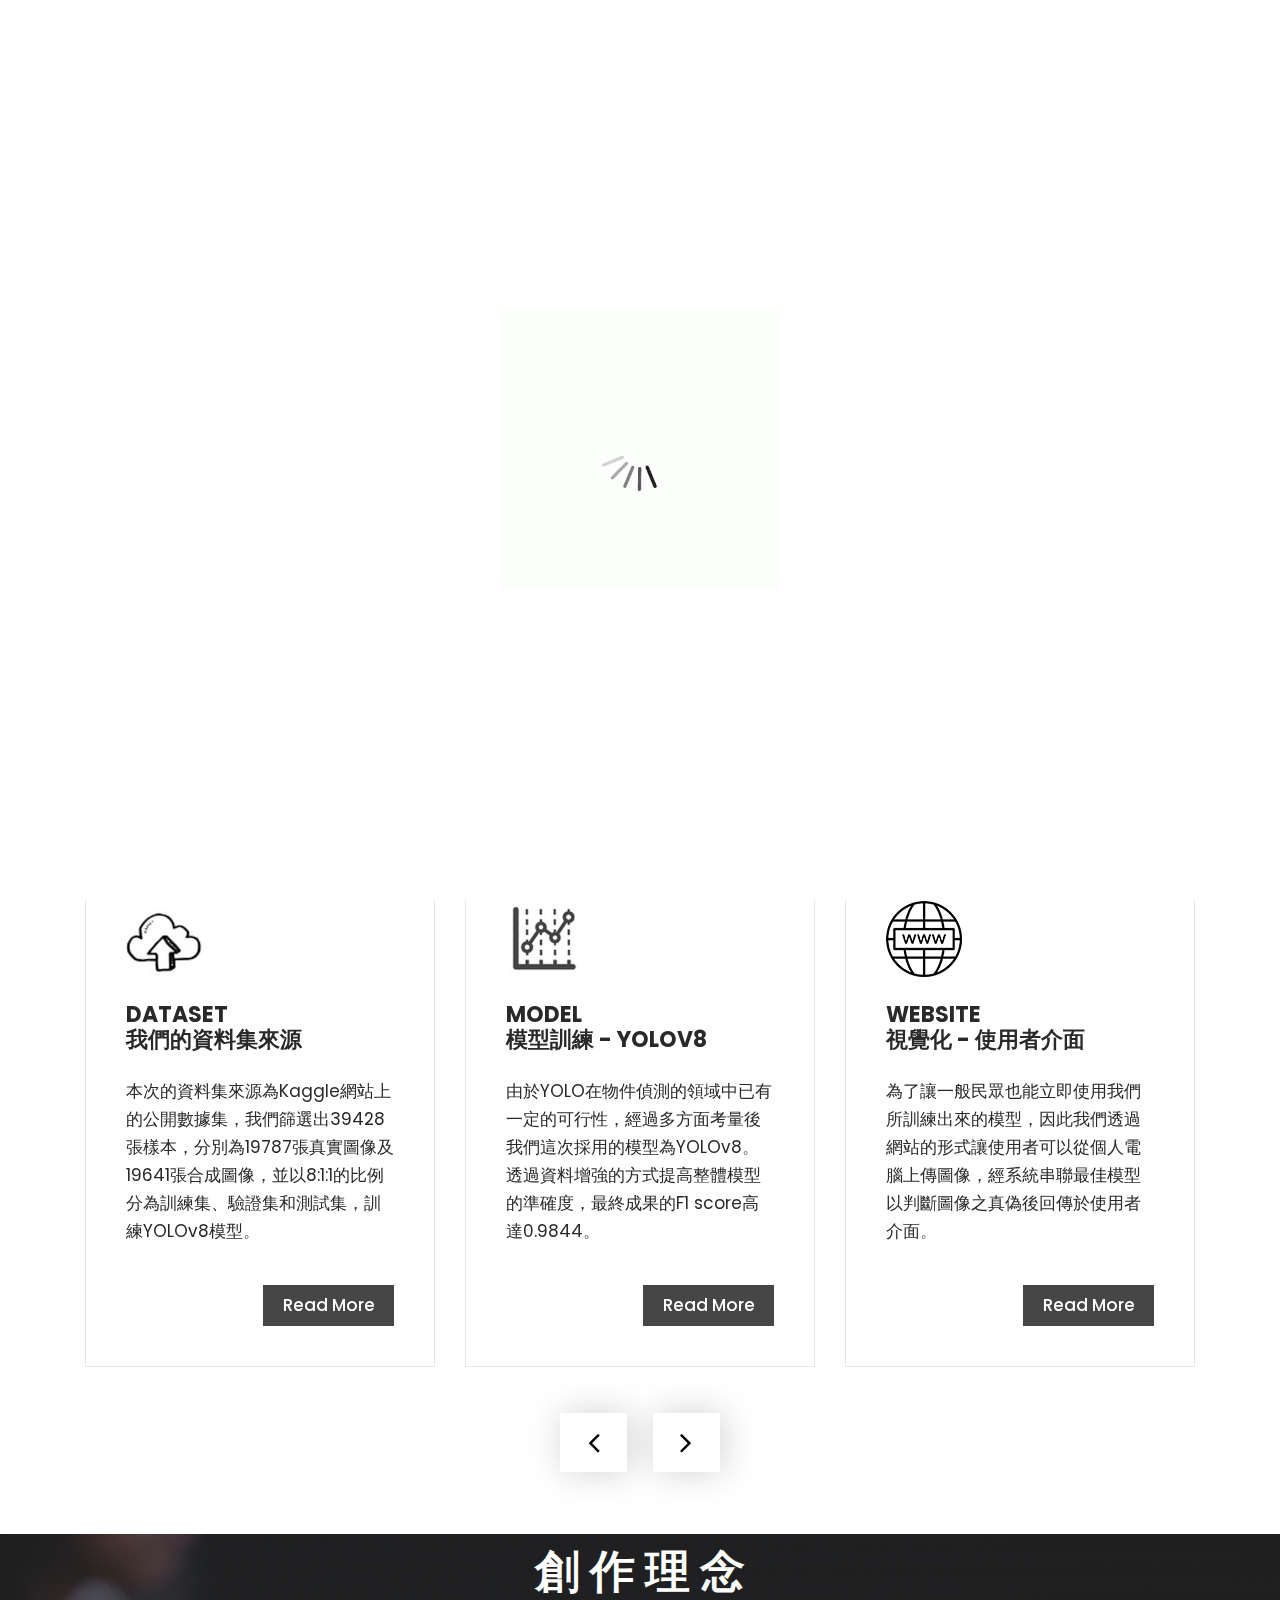
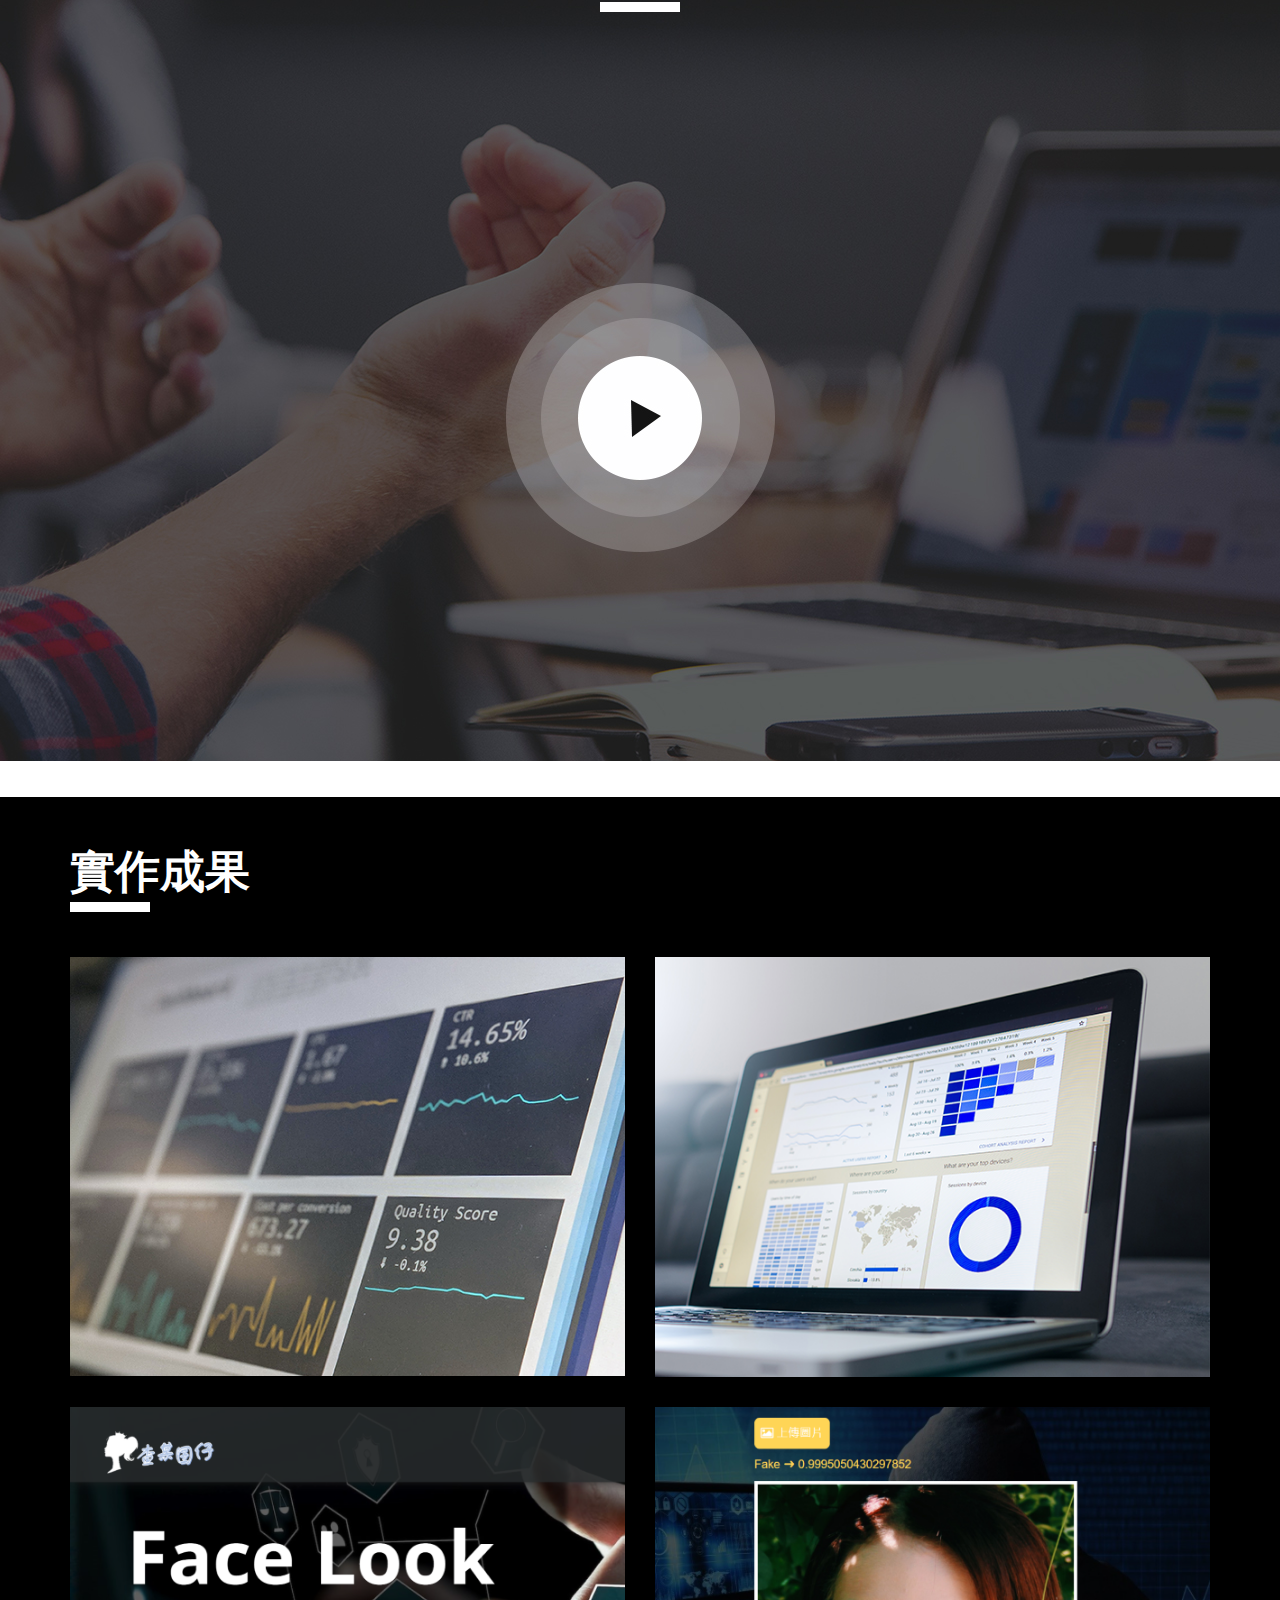
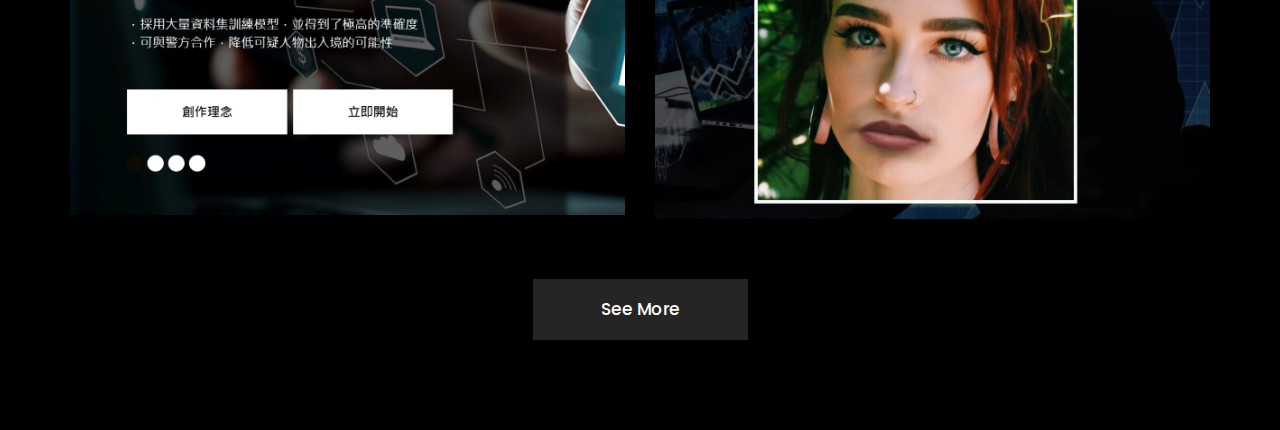
==== index.html @ d2e4302a "add web page" ====
<!DOCTYPE html>
<html lang="en">
   <head>
      <!-- basic -->
      <meta charset="utf-8">
      <meta http-equiv="X-UA-Compatible" content="IE=edge">
      <!-- mobile metas -->
      <meta name="viewport" content="width=device-width, initial-scale=1">
      <meta name="viewport" content="initial-scale=1, maximum-scale=1">
      <!-- site metas -->
      <title>FaceLook</title>
      <meta name="keywords" content="">
      <meta name="description" content="">
      <meta name="author" content="">
      <!-- bootstrap css -->
      <link rel="stylesheet" href="css/bootstrap.min.css">
      <!-- style css -->
      <link rel="stylesheet" href="css/style.css">
      <!-- responsive-->
      <link rel="stylesheet" href="css/responsive.css">
      <!-- awesome fontfamily -->
      <link rel="stylesheet" href="https://cdnjs.cloudflare.com/ajax/libs/font-awesome/4.7.0/css/font-awesome.min.css">
      <!--[if lt IE 9]>
      <script src="https://oss.maxcdn.com/html5shiv/3.7.3/html5shiv.min.js"></script>
      <script src="https://oss.maxcdn.com/respond/1.4.2/respond.min.js"></script><![endif]-->
   </head>
   <!-- body -->
   <body class="main-layout">
      <!-- loader  -->
      <div class="loader_bg">
         <div class="loader"><img src="images/loading.gif" alt="" /></div>
      </div>
      <!-- end loader -->
      <!-- header -->
      <header>
         <div class="header">
            <div class="container-fluid">
               <div class="row d_flex">
                  <div class=" col-md-2 col-sm-3 col logo_section">
                     <div class="full">
                        <div class="center-desk">
                           <div class="logo">
                              <a href="index.html"><img src="images/logo.png" alt="#" /></a>
                           </div>
                        </div>
                     </div>
                  </div>
                  <div class="col-md-10 col-sm-9">
                     <nav class="navigation navbar navbar-expand-md navbar-dark ">
                        <button class="navbar-toggler" type="button" data-toggle="collapse" data-target="#navbarsExample04" aria-controls="navbarsExample04" aria-expanded="false" aria-label="Toggle navigation">
                        <span class="navbar-toggler-icon"></span>
                        </button>
                        <div class="collapse navbar-collapse" id="navbarsExample04">
                           <ul class="navbar-nav mr-auto">
                              <li class="nav-item active">
                                 <a class="nav-link" href="index.html">主頁面</a>
                              </li>
                              <li class="nav-item">
                                 <a class="nav-link" href="we_do.html">系統流程</a>
                              </li>
                              <li class="nav-item">
                                 <a class="nav-link" href="about.html">創作理念</a>
                              </li>
                              <li class="nav-item">
                                 <a class="nav-link" href="portfolio.html">圖片偵測 </a>
                              </li>
                              <!-- <li class="nav-item">
                                 <a class="nav-link" href="contact.html">Contact Us</a>
                              </li> -->
                           </ul>
                        </div>
                     </nav>
                  </div>
                  <!-- <div class="col-md-2 d_none">
                     <ul class="email text_align_right">
                        <li> <a href="Javascript:void(0)"> Login </a></li>
                        <li> <a href="Javascript:void(0)"> <i class="fa fa-search" style="cursor: pointer;" aria-hidden="true"> </i></a> </li>
                     </ul>
                  </div> -->
               </div>
            </div>
         </div>
      </header>
      <!-- end header -->
      <!-- start slider section -->
      <div id="top_section" class=" banner_main">
         <div class="container">
            <div class="row">
               <div class="col-md-12">
                  <div id="myCarousel" class="carousel slide" data-ride="carousel">
                     <ol class="carousel-indicators" >
                        <li data-target="#myCarousel" data-slide-to="0" class="active"></li>
                        <li data-target="#myCarousel" data-slide-to="1"></li>
                        <li data-target="#myCarousel" data-slide-to="2"></li>
                        <li data-target="#myCarousel" data-slide-to="3"></li>
                     </ol>
                     <div class="carousel-inner">
                        <div class="carousel-item active">
                           <div class="container-fluid">
                              <div class="carousel-caption relative">
                                 <div class="bluid">
                                    <h1 style="margin-top: 30px;">Face  Look </h1>
                                    <p>．採用大量資料集訓練模型，並得到了極高的準確度<br>
                                       ．可與警方合作，降低可疑人物出入境的可能性
                                    </p>
                                    <a class="read_more" href="about.html" style="font-weight:bolder;">創作理念 </a><a class="read_more" href="portfolio.html" style="font-weight:bolder;">立即開始 </a>
                                 </div>
                              </div>
                           </div>
                        </div>
                        <div class="carousel-item">
                           <div class="container-fluid">
                              <div class="carousel-caption relative">
                                 <div class="bluid">
                                    <h1 style="margin-top: 30px;font-family: Microsoft JhengHei;font-size: 80px;">創 作 理 念 </h1>
                                    <p>．期望透過所學的技能實作於資安領域中<br>
                                       ．藉由微小的力量為社會帶來相對的貢獻
                                    </p>
                                    <a class="read_more" href="about.html" style="font-weight:bolder;">創作理念 </a><a class="read_more" href="portfolio.html" style="font-weight:bolder;">立即開始 </a>
                                 </div>
                              </div>
                           </div>
                        </div>
                        <div class="carousel-item">
                           <div class="container-fluid">
                              <div class="carousel-caption relative">
                                 <div class="bluid">
                                    <h1 style="margin-top: 30px;font-family: Microsoft JhengHei;font-size: 80px;">背 景 流 程</h1>
                                    <p>．採用大量資料集訓練YOLOv8模型，並藉由資料增強的方式提高準確度 <br>
                                       ．使用網站的方式視覺化成果，以提高使用者互動
                                    </p>
                                    <a class="read_more" href="about.html" style="font-weight: bolder;">創作理念 </a><a class="read_more" href="portfolio.html" style="font-weight:bolder;">立即開始 </a>
                                 </div>
                              </div>
                           </div>
                        </div>
                        <div class="carousel-item">
                           <div class="container-fluid">
                              <div class="carousel-caption relative">
                                 <div class="bluid">
                                    <h1 style="margin-top: 30px;font-family: Microsoft JhengHei;font-size: 80px;">網 站 簡 介</h1>
                                    <p>．透過主頁面瞭解本團隊的創作目標與未來展望 <br>
                                       ．再經由「上傳圖片」之功能讓一般民眾也可立即偵測圖片之真偽
                                    </p>
                                    <a class="read_more" href="about.html" style="font-weight:bolder;">創作理念 </a><a class="read_more" href="portfolio.html" style="font-weight:bolder;">立即開始 </a>
                                 </div>
                              </div>
                           </div>
                        </div>
                     </div>
                     <a class="carousel-control-prev" href="#myCarousel" role="button" data-slide="prev">
                     <i class="fa fa-angle-left" aria-hidden="true"></i>
                     <span class="sr-only">Previous</span>
                     </a>
                     <a class="carousel-control-next" href="#myCarousel" role="button" data-slide="next">
                     <i class="fa fa-angle-right" aria-hidden="true"></i>
                     <span class="sr-only">Next</span>
                     </a>
                  </div>
               </div>
            </div>
         </div>
      </div>
      <!-- end slider section -->
      <!-- we_do -->
      <div class="we_do" style="padding-top: 50px; padding-bottom: 130px;">
         <div class="container">
            <div class="row">
               <div class="col-md-12">
                  <div class="titlepage text_align_center">
                     <h2>系統流程 </h2>
                  </div>
               </div>
            </div>
            <div class="row">
               <div class="col-md-12">
                  <div id="we1" class="carousel slide" data-ride="carousel">
                     <ol class="carousel-indicators">
                        <li data-target="#we1" data-slide-to="0" class="active"></li>
                        <li data-target="#we1" data-slide-to="1"></li>
                        <li data-target="#we1" data-slide-to="2"></li>
                        <li data-target="#we1" data-slide-to="3"></li>
                     </ol>
                     <div class="carousel-inner">
                        <div class="carousel-item active">
                           <div class="container-fluid">
                              <div class="carousel-caption we1_do">
                                 <div class="row">
                                    <div class="col-md-4">
                                       <div id="bo_ho" class="we_box text_align_left" style="margin-bottom: 0px;">
                                          <i><img src="images/p1.png" alt="#"/></i>
                                          <h3>DataSet <br>我們的資料集來源</h3>
                                          <p>本次的資料集來源為Kaggle網站上的公開數據集，我們篩選出39428張樣本，分別為19787張真實圖像及19641張合成圖像，並以8:1:1的比例分為訓練集、驗證集和測試集，訓練YOLOv8模型。
                                          </p>
                                          <a class="read_more" href="we_do.html">Read More</a>
                                       </div>
                                    </div>
                                    <div class="col-md-4">
                                       <div id="bo_ho" class="we_box text_align_left" style="margin-bottom: 0px;">
                                          <i><img src="images/p2.png" alt="#"/></i>
                                          <h3>Model <br>模型訓練 - YOLOv8</h3>
                                          <p>由於YOLO在物件偵測的領域中已有一定的可行性，經過多方面考量後我們這次採用的模型為YOLOv8。透過資料增強的方式提高整體模型的準確度，最終成果的F1 score高達0.9844。
                                          </p>
                                          <a class="read_more" href="we_do.html">Read More</a>
                                       </div>
                                    </div>
                                    <div class="col-md-4">
                                       <div id="bo_ho" class="we_box text_align_left" style="margin-bottom: 0px;">
                                          <i><img src="images/we1.png" alt="#"/></i>
                                          <h3>website <br>視覺化 - 使用者介面</h3>
                                          <p>為了讓一般民眾也能立即使用我們所訓練出來的模型，因此我們透過網站的形式讓使用者可以從個人電腦上傳圖像，經系統串聯最佳模型以判斷圖像之真偽後回傳於使用者介面。
                                          </p>
                                          <a class="read_more" href="we_do.html">Read More</a>
                                       </div>
                                    </div>
                                 </div>
                              </div>
                           </div>
                        </div>
                        <div class="carousel-item">
                           <div class="container-fluid">
                              <div class="carousel-caption we1_do">
                                 <div class="row">
                                    <img src="images/preprocess.png" with="600" heigh="400" alt="一張圖片" style="margin-bottom: 12px;">
                                    <!-- <div class="col-md-4">
                                       <div id="bo_ho" class="we_box text_align_left">
                                          <i><img src="images/we1.png" alt="#"/></i>
                                          <h3>website <br>development</h3>
                                          <p>many variations of passages of Lorem Ipsum available, but the majority have suffered alteration in some form, by injected humour, or randomised words which
                                          </p>
                                          <a class="read_more" href="we_do">Read More</a>
                                       </div>
                                    </div>
                                    <div class="col-md-4">
                                       <div id="bo_ho" class="we_box text_align_left">
                                          <i><img src="images/we2.png" alt="#"/></i>
                                          <h3>App <br>development</h3>
                                          <p>many variations of passages of Lorem Ipsum available, but the majority have suffered alteration in some form, by injected humour, or randomised words which
                                          </p>
                                          <a class="read_more" href="we_do">Read More</a>
                                       </div>
                                    </div>
                                    <div class="col-md-4">
                                       <div id="bo_ho" class="we_box text_align_left">
                                          <i><img src="images/we3.png" alt="#"/></i>
                                          <h3>website <br>design</h3>
                                          <p>many variations of passages of Lorem Ipsum available, but the majority have suffered alteration in some form, by injected humour, or randomised words which
                                          </p>
                                          <a class="read_more" href="we_do">Read More</a>
                                       </div>
                                    </div> -->
                                 </div>
                              </div>
                           </div>
                        </div>
                     </div>
                     <a class="carousel-control-prev" href="#we1" role="button" data-slide="prev">
                     <i class="fa fa-angle-left" aria-hidden="true"></i>
                     <span class="sr-only">Previous</span>
                     </a>
                     <a class="carousel-control-next" href="#we1" role="button" data-slide="next">
                     <i class="fa fa-angle-right" aria-hidden="true"></i>
                     <span class="sr-only">Next</span>
                     </a>
                  </div>
               </div>
            </div>
         </div>
      </div>
      <!-- end we_do -->
      <!-- about -->
      <div class="about" style="padding-top: 50px;">
         <div class="container">
            <div class="row">
               <div class="col-md-12">
                  <div class="titlepage text_align_center">
                     <h2>創 作 理 念</h2><br><br>
                     <iframe width="672" height="378" src="https://www.youtube.com/embed/C0l3OSWhq_E?si=EhFZdn3_spA3W7VN" title="YouTube video player" frameborder="0" allow="accelerometer; autoplay; clipboard-write; encrypted-media; gyroscope; picture-in-picture; web-share" referrerpolicy="strict-origin-when-cross-origin" allowfullscreen></iframe>
                  </div>
               </div>
            </div>
         </div>
      </div>
      <!-- end about -->
      <!-- portfolio -->
      <div class="portfolio" style="padding-top: 50px; background: #000">
         <div class="container">
            <div class="row">
               <div class="col-md-12">
                  <div class="titlepage text_align_left">
                     <h2 style="color: #fff;">實作成果  </h2>
                  </div>
               </div>
            </div>
            <div class="row">
               <div class="col-md-6">
                  <div id="ho_nf" class="portfolio_main text_align_left">
                     <figure>
                        <img src="images/prot1.png" alt="#"/>
                        <div class="portfolio_text">
                           <div class="li_icon">
                              <a href="Javascript:void(0)"><i class="fa fa-search" aria-hidden="true"></i></a>
                              <a href="Javascript:void(0)"><i class="fa fa-link" aria-hidden="true"></i></a>
                           </div>
                           <h3>- 模型成果 -</h3>
                           <p style="font-weight: bolder;">在訓練模型的過程中，我們將保留最佳模型之檔案，並在訓練結束後以測試及隻圖像作為評估依據。</p>
                        </div>
                     </figure>
                  </div>
               </div>
               <div class="col-md-6">
                  <div id="ho_nf" class="portfolio_main text_align_left">
                     <figure>
                        <img src="images/prot2.png" alt="#"/>
                        <div class="portfolio_text">
                           <div class="li_icon">
                              <a href="Javascript:void(0)"><i class="fa fa-search" aria-hidden="true"></i></a>
                              <a href="Javascript:void(0)"><i class="fa fa-link" aria-hidden="true"></i></a>
                           </div>
                           <h3>- 評估指標 -</h3>
                           <p style="font-weight: bolder;">模型評估的常用指標包含Accuracy、Precision、Recall及F1-Score。為了綜合考量Precision與Recall，我們最終的評估指標將採用F1-Score。而測試集的結果為：<br>
                              ．Accuracy=0.9845 ．Precision=0.9922<br>
                              ．Recall=0.9766 ．F1=0.9844</p>
                        </div>
                     </figure>
                  </div>
               </div>
               <div class="col-md-6">
                  <div id="ho_nf" class="portfolio_main text_align_left">
                     <figure>
                        <img src="images/prot6.png" alt="#"/>
                        <div class="portfolio_text">
                           <div class="li_icon">
                              <a href="Javascript:void(0)"><i class="fa fa-search" aria-hidden="true"></i></a>
                              <a href="Javascript:void(0)"><i class="fa fa-link" aria-hidden="true"></i></a>
                           </div>
                           <h3>- 網站展示 -</h3>
                           <p style="font-weight: bolder;">為了視覺化此專案的成效，我們以網站的方式呈現並與使用者進行互動，讓大眾皆可於此網站上傳想測試之圖像。</p>
                        </div>
                     </figure>
                  </div>
               </div>
               <div class="col-md-6">
                  <div id="ho_nf" class="portfolio_main text_align_left">
                     <figure>
                        <img src="images/prot5.png" alt="#"/>
                        <div class="portfolio_text">
                           <div class="li_icon">
                              <a href="Javascript:void(0)"><i class="fa fa-search" aria-hidden="true"></i></a>
                              <a href="Javascript:void(0)"><i class="fa fa-link" aria-hidden="true"></i></a>
                           </div>
                           <h3>- 測試結果 -</h3>
                           <p style="font-weight: bolder;">上傳圖片後系統會自動判斷是否為合成圖，並於判斷結束後將結果顯示於頁面同時也將顯示該圖像真偽的機率。</p>
                        </div>
                     </figure>
                  </div>
               </div>
               <div class="col-md-12">
                  <a class="read_more" href="portfolio.html">See More</a>
               </div>
            </div>
         </div>
      </div>
      <!-- end portfolio -->
      <!-- chose -->
      <!-- <div class="chose">
         <div class="container">
            <div class="row d_flex">
               <div class="col-md-12">
                  <div class="titlepage text_align_left">
                     <h2>Why Chose us</h2>
                  </div>
               </div>
               <div class="col-lg-5 col-md-4">
                  <div class="chose_box">
                     <i><img src="images/chose1.png" alt="#"/></i>
                     <h3>Project Done </h3>
                     <strong>1000+</strong>
                     <a class="read_more" href="Javascript:void(0)">Read More</a>
                  </div>
               </div>
               <div class="col-lg-5 col-md-4">
                  <div class="chose_box">
                     <i><img src="images/chose2.png" alt="#"/></i>
                     <h3>Happy Clients </h3>
                     <strong>900+</strong>
                     <a class="read_more" href="Javascript:void(0)">Read More</a>
                  </div>
               </div>
               <div class="col-lg-2 col-md-4">
                  <div class="chose_box">
                     <i><img src="images/chose3.png" alt="#"/></i>
                     <h3>Awards</h3>
                     <strong>100+</strong>
                     <a class="read_more" href="Javascript:void(0)">Read More</a>
                  </div>
               </div>
            </div>
         </div>
      </div> -->
      <!-- end chose -->
      <!-- contact -->
      <!-- <div class="contact">
         <div class="container">
            <div class="row ">
               <div class="col-md-6">
                  <div class="titlepage text_align_left">
                     <h2>Get In Touch</h2>
                  </div>
                  <form id="request" class="main_form">
                     <div class="row">
                        <div class="col-md-12">
                           <input class="contactus" placeholder="Name" type="type" name=" Name"> 
                        </div>
                        <div class="col-md-12">
                           <input class="contactus" placeholder="Phone Number" type="type" name="Phone Number">                          
                        </div>
                        <div class="col-md-12">
                           <input class="contactus" placeholder="Email" type="type" name="Email">                          
                        </div>
                        <div class="col-md-12">
                           <textarea class="textarea" placeholder="Message" type="type" Message="Name"></textarea>
                        </div>
                        <div class="col-md-12">
                           <button class="send_btn">Send Now</button>
                        </div>
                     </div>
                  </form>
               </div>
               <div class="col-md-6">
                  <div class="titlepage text_align_left">
                     <h2>What Says Clients</h2>
                  </div>
                  <div id="clientsl" class="carousel slide our_clientsl" data-ride="carousel">
                     <ol class="carousel-indicators">
                        <li data-target="#clientsl" data-slide-to="0" class="active"></li>
                        <li data-target="#clientsl" data-slide-to="1"></li>
                        <li data-target="#clientsl" data-slide-to="2"></li>
                     </ol>
                     <div class="carousel-inner">
                        <div class="carousel-item active">
                           <div class="container">
                              <div class="carousel-caption posi_in">
                                 <div class="clientsl_text">
                                    <i><img src="images/clint.jpg" alt="#"/></i>
                                    <h3>Deno <img src="images/icon.png" alt="#"/></h3>
                                    <p>It is a long established fact that a reader will be distracted by the readable content of a page when looking at its layout. The point of using Lorem IpsumIt is a long established fact that a reader will be distracted by the readable content of a page when looking at its layout. The point of using Lorem Ipsum</p>
                                 </div>
                              </div>
                           </div>
                        </div>
                        <div class="carousel-item">
                           <div class="container">
                              <div class="carousel-caption posi_in">
                                 <div class="clientsl_text">
                                    <i><img src="images/clint.jpg" alt="#"/></i>
                                    <h3>Deno <img src="images/icon.png" alt="#"/></h3>
                                    <p>It is a long established fact that a reader will be distracted by the readable content of a page when looking at its layout. The point of using Lorem IpsumIt is a long established fact that a reader will be distracted by the readable content of a page when looking at its layout. The point of using Lorem Ipsum</p>
                                 </div>
                              </div>
                           </div>
                        </div>
                        <div class="carousel-item">
                           <div class="container">
                              <div class="carousel-caption posi_in">
                                 <div class="clientsl_text">
                                    <i><img src="images/clint.jpg" alt="#"/></i>
                                    <h3>Deno <img src="images/icon.png" alt="#"/></h3>
                                    <p>It is a long established fact that a reader will be distracted by the readable content of a page when looking at its layout. The point of using Lorem IpsumIt is a long established fact that a reader will be distracted by the readable content of a page when looking at its layout. The point of using Lorem Ipsum</p>
                                 </div>
                              </div>
                           </div>
                        </div>
                     </div>
                     <a class="carousel-control-prev" href="#clientsl" role="button" data-slide="prev">
                     <i class="fa fa-angle-left" aria-hidden="true"></i>
                     <span class="sr-only">Previous</span>
                     </a>
                     <a class="carousel-control-next" href="#clientsl" role="button" data-slide="next">
                     <i class="fa fa-angle-right" aria-hidden="true"></i>
                     <span class="sr-only">Next</span>
                     </a>
                  </div>
               </div>
            </div>
         </div>
      </div> -->
      <!-- contact -->
      <!-- footer -->
      <!-- <footer>
         <div class="footer">
            <div class="container">
               <div class="row">
                  <div class="col-md-3">
                     <a class="logo_footer" href="index.html"><img src="images/logo_footer.png" alt="#" /></a>
                  </div>
                  <div class="col-md-9">
                     <form class="newslatter_form">
                        <input class="ente" placeholder="Enter your email" type="text" name="Enter your email">
                        <button class="subs_btn">Sbscribe Now</button>
                     </form>
                  </div>
                  <div class="col-md-3 col-sm-6"
                  >
                     <div class="Informa helpful">
                        <h3>Useful  Link</h3>
                        <ul>
                           <li><a href="index.html">Home</a></li>
                           <li><a href="about.html">About</a></li>
                           <li><a href="we_do.html">What we do</a></li>
                           <li><a href="portfolio.html">Portfolio</a></li>
                           <li><a href="contact.html">Contact us</a></li>
                        </ul>
                     </div>
                  </div>
                  <div class="col-md-3 col-sm-6">
                     <div class="Informa">
                        <h3>News</h3>
                        <ul>
                           <li>It is a long established                            
                           </li>
                           <li>fact that a reader will                           
                           </li>
                           <li>be distracted by the                           
                           </li>
                           <li>readable content of a                              
                           </li>
                           <li>page when                          
                           </li>
                        </ul>
                     </div>
                  </div>
                  <div class="col-md-3 col-sm-6">
                     <div class="Informa">
                        <h3>company</h3>
                        <ul>
                           <li>It is a long established                             
                           </li>
                           <li>fact that a reader will                            
                           </li>
                           <li>be distracted by the                          
                           </li>
                           <li>readable content of a                              
                           </li>
                           <li>page when                          
                           </li>
                        </ul>
                     </div>
                  </div>
                  <div class="col-md-3 col-sm-6">
                     <div class="Informa conta">
                        <h3>contact Us</h3>
                        <ul>
                           <li> <a href="Javascript:void(0)"> <i class="fa fa-map-marker" aria-hidden="true"></i> Location
                              </a>
                           </li>
                           <li> <a href="Javascript:void(0)"><i class="fa fa-phone" aria-hidden="true"></i> Call +01 1234567890
                              </a>
                           </li>
                           <li> <a href="Javascript:void(0)"> <i class="fa fa-envelope" aria-hidden="true"></i> demo@gmail.com
                              </a>
                           </li>
                        </ul>
                     </div>
                  </div>
               </div>
            </div>
            <div class="copyright text_align_left">
               <div class="container">
                  <div class="row d_flex">
                     <div class="col-md-6">
                        <p>© 2020 All Rights Reserved.  <a href="https://html.design/"> Free Html Template</a></p>
                     </div>
                     <div class="col-md-6">
                        <ul class="social_icon text_align_center">
                           <li> <a href="Javascript:void(0)"><i class="fa fa-facebook-f"></i></a></li>
                           <li> <a href="Javascript:void(0)"><i class="fa fa-twitter"></i></a></li>
                           <li> <a href="Javascript:void(0)"><i class="fa fa-linkedin-square" aria-hidden="true"></i></a></li>
                           <li> <a href="Javascript:void(0)"><i class="fa fa-instagram" aria-hidden="true"></i></a></li>
                           <li> <a href="Javascript:void(0)"><i class="fa fa-youtube-play" aria-hidden="true"></i></a></li>
                        </ul>
                     </div>
                  </div>
               </div>
            </div>
         </div>
      </footer> -->
      <!-- end footer -->
      <!-- Javascript files-->
      <script src="js/jquery.min.js"></script>
      <script src="js/bootstrap.bundle.min.js"></script>
      <script src="js/jquery-3.0.0.min.js"></script>
      <script src="js/custom.js"></script>
   </body>
</html>
---- css/style.css ----
/*--------------------------------------------------------------------- 
File Name: style.css 
---------------------------------------------------------------------*/


/*--------------------------------------------------------------------- 
import Fonts 
---------------------------------------------------------------------*/

@import url('https://fonts.googleapis.com/css?family=Rajdhani:300,400,500,600,700');
@import url('https://fonts.googleapis.com/css?family=Poppins:100,100i,200,200i,300,300i,400,400i,500,500i,600,600i,700,700i,800,800i,900,900i');
@import url('https://fonts.googleapis.com/css?family=Raleway:100,100i,200,200i,300,300i,400,400i,500,500i,600,600i,700,700i,800,800i,900,900i');
@import url('https://fonts.googleapis.com/css?family=Open+Sans:400,600,600i,700,700i,800,800i&display=swap');

/*--------------------------------------------------------------------- import Files ---------------------------------------------------------------------*/

@import url(font-awesome.min.css);
@import url(owl.carousel.min.css);

/*--------------------------------------------------------------------- 
basic 
---------------------------------------------------------------------*/

body {
     color: #666666;
     font-size: 14px;
     font-family: 'Poppins', sans-serif;
     line-height: 1.80857;
     font-weight: normal;
}

a {
     color: #1f1f1f;
     text-decoration: none !important;
     outline: none !important;
     -webkit-transition: all .3s ease-in-out;
     -moz-transition: all .3s ease-in-out;
     -ms-transition: all .3s ease-in-out;
     -o-transition: all .3s ease-in-out;
     transition: all .3s ease-in-out;
}

h1,
h2,
h3,
h4,
h5,
h6 {
     letter-spacing: 0;
     font-weight: normal;
     position: relative;
     padding: 0;
     font-weight: normal;
     line-height: normal;
     color: #111111;
     margin: 0
}

h1 {
     font-size: 24px
}

h2 {
     font-size: 22px
}

h3 {
     font-size: 18px
}

h4 {
     font-size: 16px
}

h5 {
     font-size: 14px
}

h6 {
     font-size: 13px
}

*,
*::after,
*::before {
     -webkit-box-sizing: border-box;
     -moz-box-sizing: border-box;
     box-sizing: border-box;
}

h1 a,
h2 a,
h3 a,
h4 a,
h5 a,
h6 a {
     color: #212121;
     text-decoration: none!important;
     opacity: 1
}

button:focus {
     outline: none;
}

ul,
li,
ol {
     margin: 0px;
     padding: 0px;
     list-style: none;
}

p {
     margin: 0px;
     padding: 0;
     font-weight: 400;
     font-size: 17px;
     line-height: 28px;
}

a {
     color: #222222;
     text-decoration: none;
     outline: none !important;
}

a,
.btn {
     text-decoration: none !important;
     outline: none !important;
     -webkit-transition: all .3s ease-in-out;
     -moz-transition: all .3s ease-in-out;
     -ms-transition: all .3s ease-in-out;
     -o-transition: all .3s ease-in-out;
     transition: all .3s ease-in-out;
}

img {
     max-width: 100%;
     height: auto;
}

 :focus {
     outline: 0;
}

.btn-custom {
     margin-top: 20px;
     background-color: transparent !important;
     border: 2px solid #ddd;
     padding: 12px 40px;
     font-size: 16px;
}

.lead {
     font-size: 18px;
     line-height: 30px;
     color: #767676;
     margin: 0;
     padding: 0;
}

.form-control:focus {
     border-color: #ffffff !important;
     box-shadow: 0 0 0 .2rem rgba(255, 255, 255, .25);
}

.navbar-form input {
     border: none !important;
}

.badge {
     font-weight: 500;
}

blockquote {
     margin: 20px 0 20px;
     padding: 30px;
}

button {
     border: 0;
     margin: 0;
     padding: 0;
     cursor: pointer;
}

.full {
     width: 100%;
     float: left;
     margin: 0;
     padding: 0;
}

.titlepage {
     padding-bottom: 60px;
}

.titlepage::before {
     content: "";
     position: absolute;
     border: #fff solid 5px;
     border-width: 5px;
     width: 80px;
     z-index: 999;
     margin: 0 auto;
     left: 0;
     right: 0;
     top: 55px;
}

.titlepage h2 {
     font-size: 45px;
     font-weight: bold;
     line-height: 50px;
     color: #323232;
}

.read_more {
     display: inline-block;
     background: #6dcff6;
     color: #fff;
     max-width: 215px;
     height: 61px;
     line-height: 61px;
     width: 100%;
     font-size: 17px;
     text-align: center;
     font-weight: 500;
     transition: ease-in all 0.5s;
}

.read_more:hover {
     background: #0e0b01;
     color: #fff;
     transition: ease-in all 0.5s;
}

.img_responsive {
     max-width: 100%;
}

.text_align_center {
     text-align: center;
}

.text_align_left {
     text-align: left;
}

.text_align_right {
     text-align: right;
}

.d_flex {
     display: flex;
     align-items: center;
     flex-wrap: wrap;
}

.container {
     max-width: 1170px;
}


/*---------------------------- 
loader  
----------------------------*/

.loader_bg {
     position: fixed;
     z-index: 9999999;
     background: #fff;
     width: 100%;
     height: 100%;
}

.loader {
     height: 100%;
     width: 100%;
     position: absolute;
     left: 0;
     top: 0;
     display: flex;
     justify-content: center;
     align-items: center;
}

.loader img {
     width: 280px;
}


/*--------------------------------------------------------------------- 
header 
---------------------------------------------------------------------*/

.header {
     width: 100%;
     background: rgba(39, 43, 44, 0.87);
     height: 106px;
     padding: 37px 30px;
     position: absolute;
     z-index: 999;
     box-shadow: 3px 0 13px rgba(30, 30, 30, 0.90);
}


/*--------------------------------------------------------------------- 
menu section
---------------------------------------------------------------------*/

.navigation.navbar {
     float: right;
     padding: 0;
}

.navigation.navbar-dark .navbar-nav .nav-link {
     padding: 0px 30px;
     color: #fff;
     font-size: 17px;
     line-height: 20px;
     font-weight: 400;
}

.navigation.navbar-dark .navbar-nav .nav-link:focus,
.navigation.navbar-dark .navbar-nav .nav-link:hover {
     color: #fff;
}

.navigation.navbar-dark .navbar-nav .active>.nav-link,
.navigation.navbar-dark .navbar-nav .nav-link.active,
.navigation.navbar-dark .navbar-nav .nav-link.show,
.navigation.navbar-dark .navbar-nav .show>.nav-link {
     color: #fff;
}

.di_no {
     display: none;
}

ul.email {
     padding-top: 1px;
     display: flex;
     align-items: center;
     justify-content: flex-end;
     flex-wrap: wrap;
}

ul.email li {
     padding: 0px 35px;
}

ul.email li:nth-child(2) {
     padding-right: 0;
}

ul.email li a {
     font-size: 17px;
     color: #fff;
}

ul.email li i {
     color: #fff;
     font-size: 19px;
}


/** banner_main **/

#top_section {
     background-image: url('../images/banner.jpg');
     background-size: cover;
     background-repeat: no-repeat;
     padding-top: 120px;
     position: relative;
     height: 100vh;
     background-position: center;
}

#myCarousel .carousel-indicators {
     bottom: -50px;
     margin-left: 11px;
     right: inherit;
}

#myCarousel .carousel-indicators .active {
     background: #0e0b01;
}

#myCarousel .carousel-indicators li {
     cursor: pointer;
     background: #fff;
     border-radius: 40px;
     width: 22px;
     height: 22px;
}

#myCarousel a.carousel-control-next,
#myCarousel a.carousel-control-prev {
     display: none;
}

.relative {
     position: inherit;
     bottom: 0;
     padding: 0;
}

.bluid {
     margin-top: 10px;
     font-family: 'Open Sans', sans-serif;
     text-align: left;
}

.banner_main .bluid h1 {
     color: #fff;
     font-size: 100px;
     line-height: 110px;
     font-weight: bold;
     padding-bottom: 25px;
}

.banner_main .bluid p {
     color: #fff;
     line-height: 25px;
     font-weight: 500;
     padding-bottom: 50px;
     font-size: 17px;
}

.banner_main .bluid .read_more {
     margin-right: 8px;
     background: #fff;
     color: #000;
}

.banner_main .bluid .read_more:hover {
     color: #fff;
     background: #0e0b01;
}


/** we_do **/

.we_do {
     background: #fff;
     padding: 90px 0 190px 0;
}

.we_do2{
     padding-top: 90px;
     padding-bottom: 90px;
     /* background: #fff; */
     background-image: url('../images/3.jpg');
     background-size: cover;
     background-repeat: no-repeat;
     padding-top: 50px;
     position: relative;
     /* height: 100vh; */
     background-position: center;
}

.we_do .titlepage::before {
     border: #2e2f34 solid 5px;
}

.we_do2 .titlepage::before {
     border: #2e2f34 solid 5px;
}

.we1_do {
     position: inherit;
     padding: 0;
}

#bo_ho:hover {
     border: #292a2c solid 1px;
     transition: ease-in all 0.5s;
}

.we_box {
     border: #e6e7e8 solid 1px;
     transition: ease-in all 0.5s;
     padding: 40px;
     margin-bottom: 26px;
}

.we_box h3 {
     color: #292929;
     font-size: 22px;
     font-weight: bold;
     line-height: 25px;
     text-transform: uppercase;
     padding-top: 25px;
}

.we_box h3 img {
     float: right;
}

.we_box p {
     color: #292929;
     padding-top: 25px;
     display: block;
     padding-bottom: 40px;
}

.we_box .read_more {
     max-width: 131px;
     height: 41px;
     line-height: 41px;
     margin: 0 auto;
     display: block;
     margin-right: 0;
     background: #464646;
}

#we1 .carousel-indicators {
     display: none;
}

#we1 a.carousel-control-next,
#we1 a.carousel-control-prev {
     background: #ffffff;
     width: 67px;
     height: 59px;
     top: 109%;
     opacity: 1;
     font-size: 33px;
     color: #000000;
     box-shadow: 3px 0 36px rgba(30, 30, 30, 0.2);
}

#we1 a.carousel-control-prev {
     left: 43%;
}

#we1 a.carousel-control-next {
     right: 43%;
}

#we1 a.carousel-control-next:focus,
#we1 a.carousel-control-next:hover,
#we1 a.carousel-control-prev:focus,
#we1 a.carousel-control-prev:hover {
     background: #464646;
     color: #fff;
     opacity: 1;
}


/** end we_do **/


/** about **/

.about {
     background: url(../images/about_bg.jpg);
     background-position: center;
     background-repeat: no-repeat;
     height: 100vh;
     padding: 90px 0;
}

.about .titlepage::before {
     border: #fff solid 5px;
}

.about .titlepage {
     padding-bottom: 0;
     margin-bottom: 0px;
}

.about .titlepage h2 {
     color: #fff;
}

.about .titlepage p {
     line-height: 28px;
     padding-top: 20px;
     color: #fff;
     font-size: 17px;
}


/** end about **/

/** about2 **/

.about2 {
     background: url(../images/2.jpg);
     background-position: center;
     background-repeat: no-repeat;
     height: 100vh;
     padding: 90px 0;
     background-size: cover;
     /* padding-top: 120px; */
     position: relative;
}

.about2 .titlepage::before {
     border: #fff solid 5px;
}

.about2 .titlepage {
     padding-bottom: 0;
     margin-bottom: 0px;
}

.about2 .titlepage h2 {
     color: #fff;
}

.about2 .titlepage p {
     line-height: 28px;
     padding-top: 20px;
     color: #fff;
     font-size: 17px;
}


/** end about2 **/


/** portfolio **/

.portfolio {
     padding-top: 90px;
     padding-bottom: 90px;
     /* background: #fff; */
     background-image: url('../images/2.jpg');
     background-size: cover;
     background-repeat: no-repeat;
     padding-top: 120px;
     position: relative;
     /* height: 100vh; */
     background-position: center;
}

.portfolio .titlepage::before {
     right: inherit;
     border: #fff solid 5px;
     left: 15px;
}

.portfolio_main {
     margin-bottom: 30px;
     transition: ease-in all 0.5s;
}

.portfolio_main figure {
     margin: 0;
     position: relative;
     overflow: hidden;
}

#ho_nf:hover {
     box-shadow: 3px 0 20px rgba(30, 30, 30, 0.31);
     transition: ease-in all 0.5s;
}

#ho_nf:hover .portfolio_text {
     height: 240px;
     transition: ease-in all 0.5s;
     padding: 40px 40px;
}

#ho_nf:hover .li_icon {
     margin-top: -65px;
     transition: ease-in all 0.7s;
}

.portfolio_text {
     cursor: pointer;
     position: absolute;
     transition: ease-in all 0.5s;
     bottom: 0;
     height: 0;
     background: #fff;
     overflow: initial;
}

.li_icon {
     display: flex;
     transition: ease-in all 0.7s;
     z-index: 99999999999999999999999;
     position: absolute;
}

.li_icon a {
     background: #fff;
     width: 60px;
     height: 60px;
     border-radius: 50px;
     display: flex;
     align-items: center;
     justify-content: center;
     color: #3a404e;
     box-shadow: 3px 0 9px rgba(30, 30, 30, 0.09);
}

.li_icon a:hover {
     background: #0f1012;
     color: #fff;
}

.portfolio_text h3 {
     color: #0c0c0d;
     font-size: 24px;
     line-height: 30px;
     font-weight: bold;
     padding-bottom: 15px;
}

.portfolio_text p {
     color: #031330;
     font-size: 17px;
     line-height: 30px;
     padding-bottom: 15px;
}

.portfolio .read_more {
     margin: 0 auto;
     display: block;
     background: #252525;
     margin-top: 30px;
}

.portfolio .read_more:hover {
     background: #464646c7;
}


/* end portfolio */


/* chose */

.chose {
     padding: 90px 0 60px 0;
     background: #323232;
}

.chose .titlepage::before {
     right: inherit;
     left: 15px;
}

.chose .titlepage h2 {
     color: #fff;
}

.chose.chose .titlepage p {
     color: #fff;
     padding-top: 15px;
}

.chose_box {
     margin-bottom: 30px;
}

.chose_box h3 {
     padding-top: 20px;
     color: #fff;
     font-weight: bold;
     font-size: 30px;
     line-height: 35px;
}

.chose_box strong {
     display: block;
     color: #fff;
     font-weight: bold;
     font-size: 48px;
     line-height: 60px;
     padding-bottom: 30px;
}

.chose_box .read_more {
     background: #fff;
     color: #323232;
     max-width: 176px;
     line-height: 47px;
     height: 47px;
}

.chose_box .read_more:hover {
     background: #0e0b01;
     color: #fff;
}


/** end chose **/


/** contact section **/

.contact {
     background: #fefeff;
     padding: 90px 0;
}

.contact .titlepage::before {
     right: inherit;
     border: #2e2f34 solid 5px;
     left: 15px;
}

.main_form .contactus {
     border: #d2d2d3 solid 1px;
     padding: 0 15px;
     margin-bottom: 25px;
     width: 100%;
     height: 71px;
     background: #fff;
     color: #888888;
     font-size: 16px;
     font-weight: normal;
}

.main_form .textarea {
     border: #d2d2d3 solid 1px;
     margin-bottom: 25px;
     width: 100%;
     background: #fff;
     color: #888888;
     font-size: 18px;
     font-weight: normal;
     padding: 57px 15px 0 15px;
     border-radius: 0;
     height: 150px;
}

.main_form .send_btn {
     font-size: 17px;
     transition: ease-in all 0.5s;
     background-color: #323232;
     text-transform: uppercase;
     color: #fff;
     padding: 25px 0px;
     max-width: 252px;
     width: 100%;
     display: block;
     margin-top: 10px !important;
     font-weight: bold;
}

.main_form .send_btn:hover {
     background-color: #464646c7;
     transition: ease-in all 0.5s;
     color: #fff;
}

#request *::placeholder {
     color: #888888;
     opacity: 1;
}


/** end contact section **/


/** testimonial **/

.posi_in {
     position: inherit;
     padding: 0;
}

.clientsl_text {
     margin-top: 90px;
     box-shadow: 0px 0 11px rgba(30, 30, 30, 0.07);
     padding: 40px;
     margin-bottom: 26px;
}

.clientsl_text i img {
     margin-top: -89px;
     display: block;
     margin-right: 20px;
     float: left;
}

.clientsl_text h3 {
     margin-top: -11px;
     color: #000b0a;
     font-size: 23px;
     font-weight: bold;
     line-height: 20px;
     text-align: left;
}

.clientsl_text h3 img {
     float: right;
}

.clientsl_text p {
     color: #757575;
     padding-top: 62px;
     display: block;
}

#clientsl .carousel-indicators {
     display: none;
}

#clientsl a.carousel-control-next,
#clientsl a.carousel-control-prev {
     background: #ffffff;
     width: 67px;
     height: 59px;
     top: 105%;
     opacity: 1;
     font-size: 33px;
     color: #000000;
     box-shadow: 3px 0 36px rgba(30, 30, 30, 0.2);
}

#clientsl a.carousel-control-prev {
     left: 37%;
}

#clientsl a.carousel-control-next {
     right: 37%;
}

#clientsl a.carousel-control-next:focus,
#clientsl a.carousel-control-next:hover,
#clientsl a.carousel-control-prev:focus,
#clientsl a.carousel-control-prev:hover {
     background: #252525;
     color: #fff;
     opacity: 1;
}


/** end testimonial **/


/** footer **/

.footer {
     background: #222222;
     padding-top: 90px
}

.newslatter_form {
     display: flex;
     align-items: center;
     margin-bottom: 70px;
}

.ente {
     color: #000;
     border: inherit;
     padding: 0 30px;
     height: 66px;
     width: 100%;
     font-size: 17px;
}

.subs_btn {
     max-width: 289px;
     display: inline-block;
     background: #151515;
     height: 66px;
     width: 100%;
     color: #fff;
     font-size: 17px;
     text-transform: uppercase;
     font-weight: bold;
     transition: ease-in all 0.5s;
}

.subs_btn:hover {
     background: #fff;
     color: #151515;
     transition: ease-in all 0.5s;
}

.Informa h3 {
     color: #ffffff;
     font-size: 23px;
     font-weight: bold;
     line-height: 21px;
     margin-bottom: 15px;
     margin-top: 26px;
     text-transform: uppercase;
}

.Informa li {
     font-size: 17px;
     line-height: 37px;
     color: #ffffff;
}

.Informa li a:hover {
     color: #bdbdbe;
}

.helpful ul li a {
     color: #fff;
     font-size: 17px;
     line-height: 30px;
}

.helpful ul li a:hover {
     color: #bdbdbe;
}

ul.social_icon {
     float: right;
}

ul.social_icon li {
     display: inline-block;
     padding-right: 15px;
}

ul.social_icon li:last-child {
     padding-right: 0;
}

ul.social_icon li a {
     color: #fff;
     display: inline-block;
     text-align: center;
     line-height: 33px;
     font-size: 28px;
     font-weight: bold;
}

ul.social_icon li a:hover {
     color: #bdbdbe;
     transform: rotate(360deg);
     transition: ease-in all 0.7s;
}

.conta ul li a {
     color: #ffffff;
}

.conta ul li a i {
     padding-right: 5px;
}

.copyright {
     background: #151515;
     margin-top: 80px;
     padding: 20px 0px;
}

.copyright p {
     color: #bdbdbe;
     font-weight: 400;
}

.copyright a {
     color: #bdbdbe;
}

.copyright a:hover {
     color: #fff;
}


/** end footer **/


/*- - ener page css--*/

.inner_page .header {
     box-shadow: 0 -3px 20px 0px #717171;
     position: inherit;
   
}

.inner_page .about {
     margin: 90px 0;
}
---- css/responsive.css ----
/*--------------------------------------------------------------------- 
File Name: responsive.css 
---------------------------------------------------------------------*/

@media (min-width: 1200px) and (max-width: 1320px) {
    ul.email li {
        padding: 0px 31px;
    }
     #top_section {
        height: 700px;
    }
}

@media (min-width: 992px) and (max-width: 1199px) {
    .navigation.navbar-dark .navbar-nav .nav-link {
        padding: 0px 21px;
    }
    ul.email li {
        padding: 0px 19px;
    }
    #top_section {
        padding-top: 164px;
        height: 700px;
    }
    #we1 a.carousel-control-prev {
        left: 42%;
    }
    #clientsl a.carousel-control-prev {
        left: 33%;
    }
}

@media (min-width: 768px) and (max-width: 991px) {
    .navigation.navbar-dark .navbar-nav .nav-link {
        padding: 0px 7px;
    }
    ul.email li {
        padding: 0px 8px;
    }
    #top_section {
        padding-top: 150px;
        height: 600px;
    }
    .banner_main .bluid h1 {
        font-size: 62px;
        line-height: 71px;
    }
    .titlepage h2 {
        font-size: 37px;
        line-height: 41px;
    }
    #we1 a.carousel-control-prev {
        left: 38%;
    }
    .we_box {
        padding: 15px;
    }
    .clientsl_text {
        padding: 25px;
    }
    #clientsl a.carousel-control-next,
    #clientsl a.carousel-control-prev {
        top: 98%;
    }
    #clientsl a.carousel-control-prev {
        left: 34%;
    }
    #clientsl a.carousel-control-next {
        right: 26%;
    }
    .Informa li {
        font-size: 14px;
        line-height: 30px;
    }
}

@media (min-width: 576px) and (max-width: 767px) {
    #top_section {
        padding-top: 150px;
        height: 700px;
    }
    .d_none {
        display: none;
    }
    .logo {
        text-align: left;
        display: block;
    }
    .banner_main .bluid h1 {
        font-size: 84px;
        line-height: 109px;
    }
    #we1 a.carousel-control-next,
    #we1 a.carousel-control-prev {
        top: 103%;
    }
    #we1 a.carousel-control-prev {
        left: 37%;
    }
    #we1 a.carousel-control-next {
        right: 37%;
    }
    .main_form .send_btn {
        margin-bottom: 40px;
    }
    .newslatter_form {
        margin-top: 50px;
    }
    .navigation.navbar {
        float: right;
        display: inherit !important;
        padding: 0;
        width: 100%;
    }
    .navigation .navbar-collapse {
        background: #2b2b2b;
        padding: 20px;
        margin-top: 66px;
        position: absolute;
        width: 100%;
        z-index: 999;
    }
    .navigation.navbar-dark .navbar-nav .nav-link {
        padding: 10px 0;
        color: #fff;
        text-align: left;
    }
    .navigation.navbar-dark .navbar-toggler {
        border: inherit;
        float: right;
        padding: 0;
        width: 100%;
        outline: inherit;
        margin-top: 0px;
    }
    .navigation.navbar-dark .navbar-toggler-icon {
        background: url(../images/menu_btn.png);
        background-repeat: no-repeat;
        width: 48px;
        float: right;
    }
}

@media (max-width: 575px) {
    .header {
        padding: 37px 0px;
    }
    .d_none {
        display: none !important;
    }
    .logo {
        display: block;
        float: left;
    }
    .bluid {
        margin-top: 23px
    }
    .banner_main .bluid h1 {
        font-size: 50px;
        line-height: 59px;
    }
    #top_section {
        height: 678px;
    }
    .banner_main .bluid .read_more {
        margin-right: 0px;
        margin-bottom: 10px;
    }
    #we1 a.carousel-control-next {
        right: 26%;
    }
    #we1 a.carousel-control-prev {
        left: 25%;
    }
    #we1 a.carousel-control-next,
    #we1 a.carousel-control-prev {
        top: 101%;
    }
    .titlepage h2 {
        font-size: 24px;
        line-height: 54px;
    }
    #ho_nf:hover .portfolio_text {
        height: 135px;
        padding: 29px 14px;
    }
    .portfolio_text p {
        font-size: 12px;
        line-height: 18px;
    }
    .main_form .send_btn {
        margin-bottom: 40px;
    }
    #clientsl a.carousel-control-next,
    #clientsl a.carousel-control-prev {
        top: 100%;
    }
    #clientsl a.carousel-control-next {
        right: 25%;
    }
    #clientsl a.carousel-control-prev {
        left: 25%;
    }
    .clientsl_text i img {
        float: inherit;
    }
    .clientsl_text h3 {
        margin-top: 11px;
    }
    .newslatter_form {
        display: inherit;
        margin-top: 40px;
    }
    .subs_btn {
        margin-left: 0;
        max-width: 223px;
        margin-top: 30px;
    }
    .copyright p {
        text-align: center;
    }
    ul.social_icon {
        float: inherit;
        margin-top: 20px;
    }
    .navigation.navbar {
        float: right;
        display: inherit !important;
        padding: 0;
        width: 100%;
        margin-top: -27px;
    }
    .navigation .navbar-collapse {
        background: #2b2b2b;
        padding: 20px;
        margin-top: 65px;
        position: absolute;
        width: 100%;
        z-index: 999;
    }
    .navigation.navbar-dark .navbar-nav .nav-link {
        padding: 10px 0;
        color: #fff;
        text-align: left;
    }
    .navigation.navbar-dark .navbar-toggler {
        float: right;
        border: inherit;
        margin-top: 1px;
        padding: 0;
        outline: inherit;
    }
    .navigation.navbar-dark .navbar-toggler-icon {
        background: url(../images/menu_btn.png);
        background-repeat: no-repeat;
        width: 48px;
    }
}
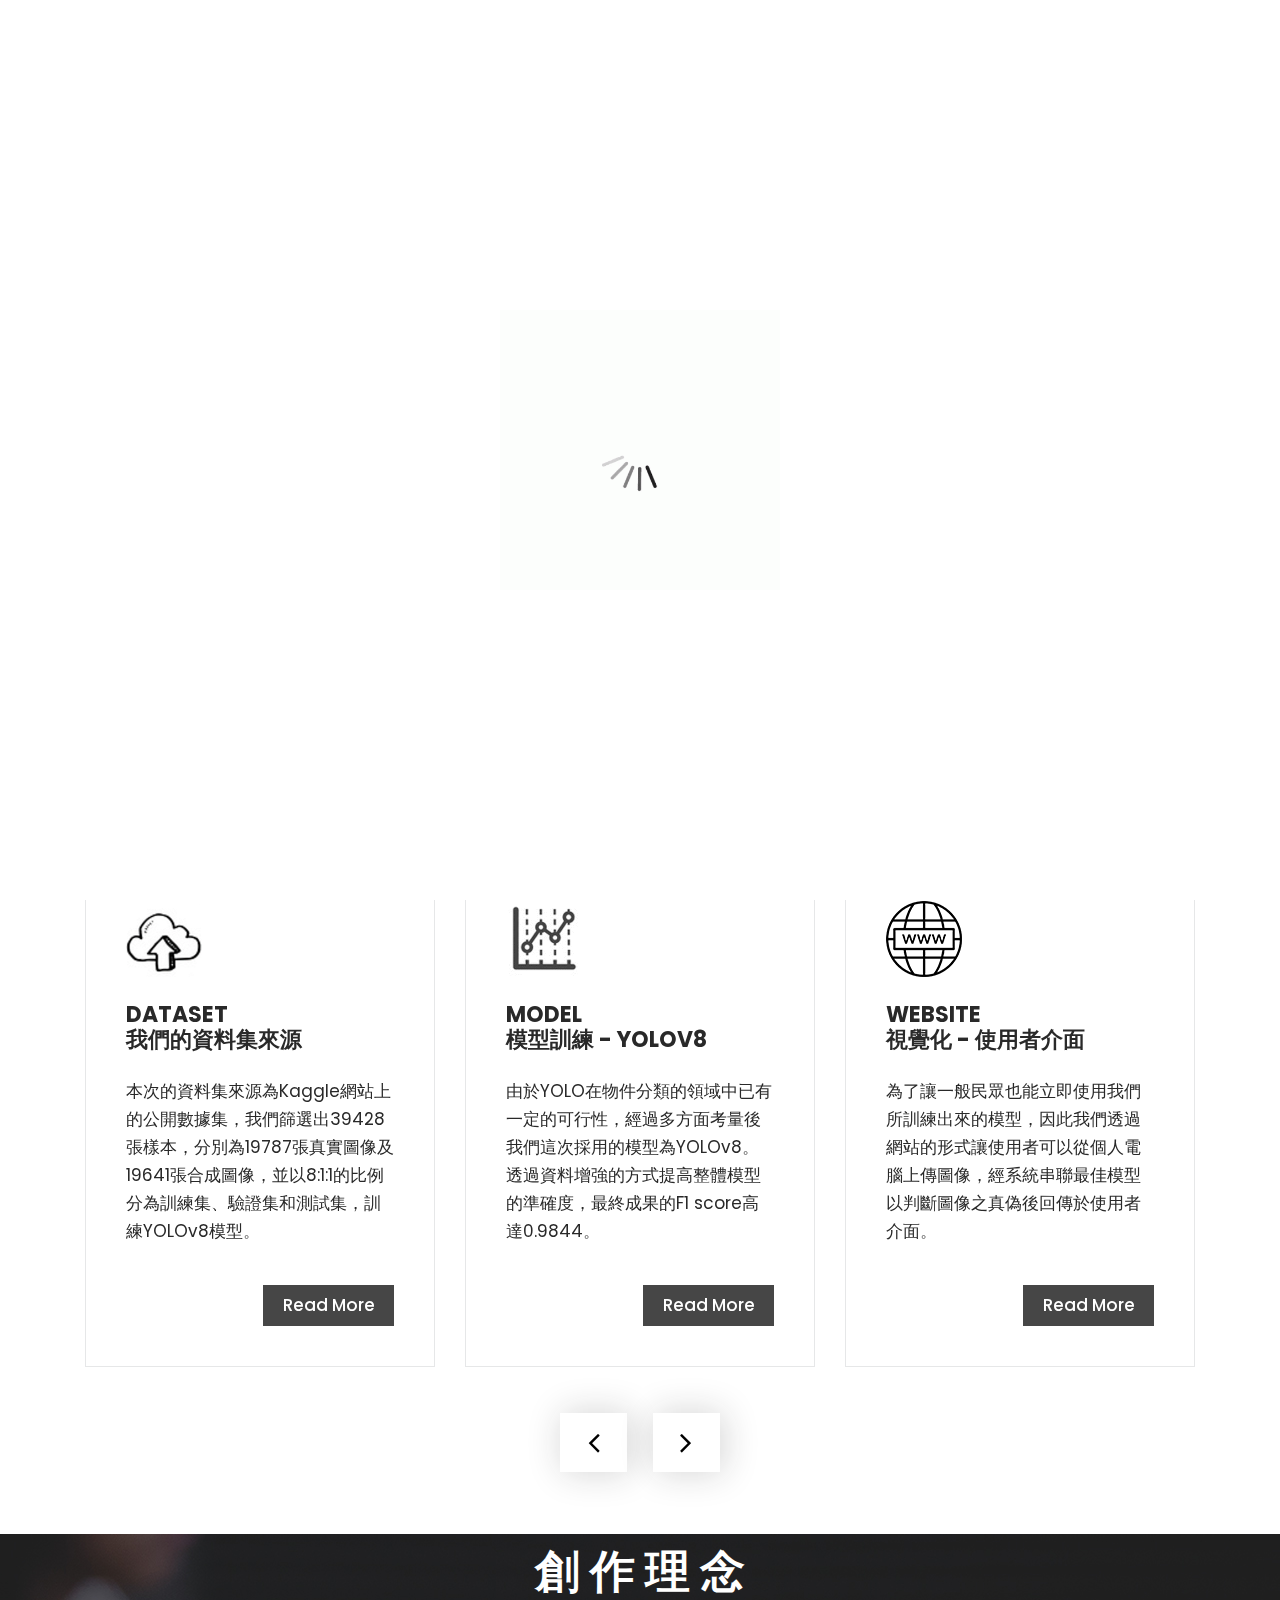
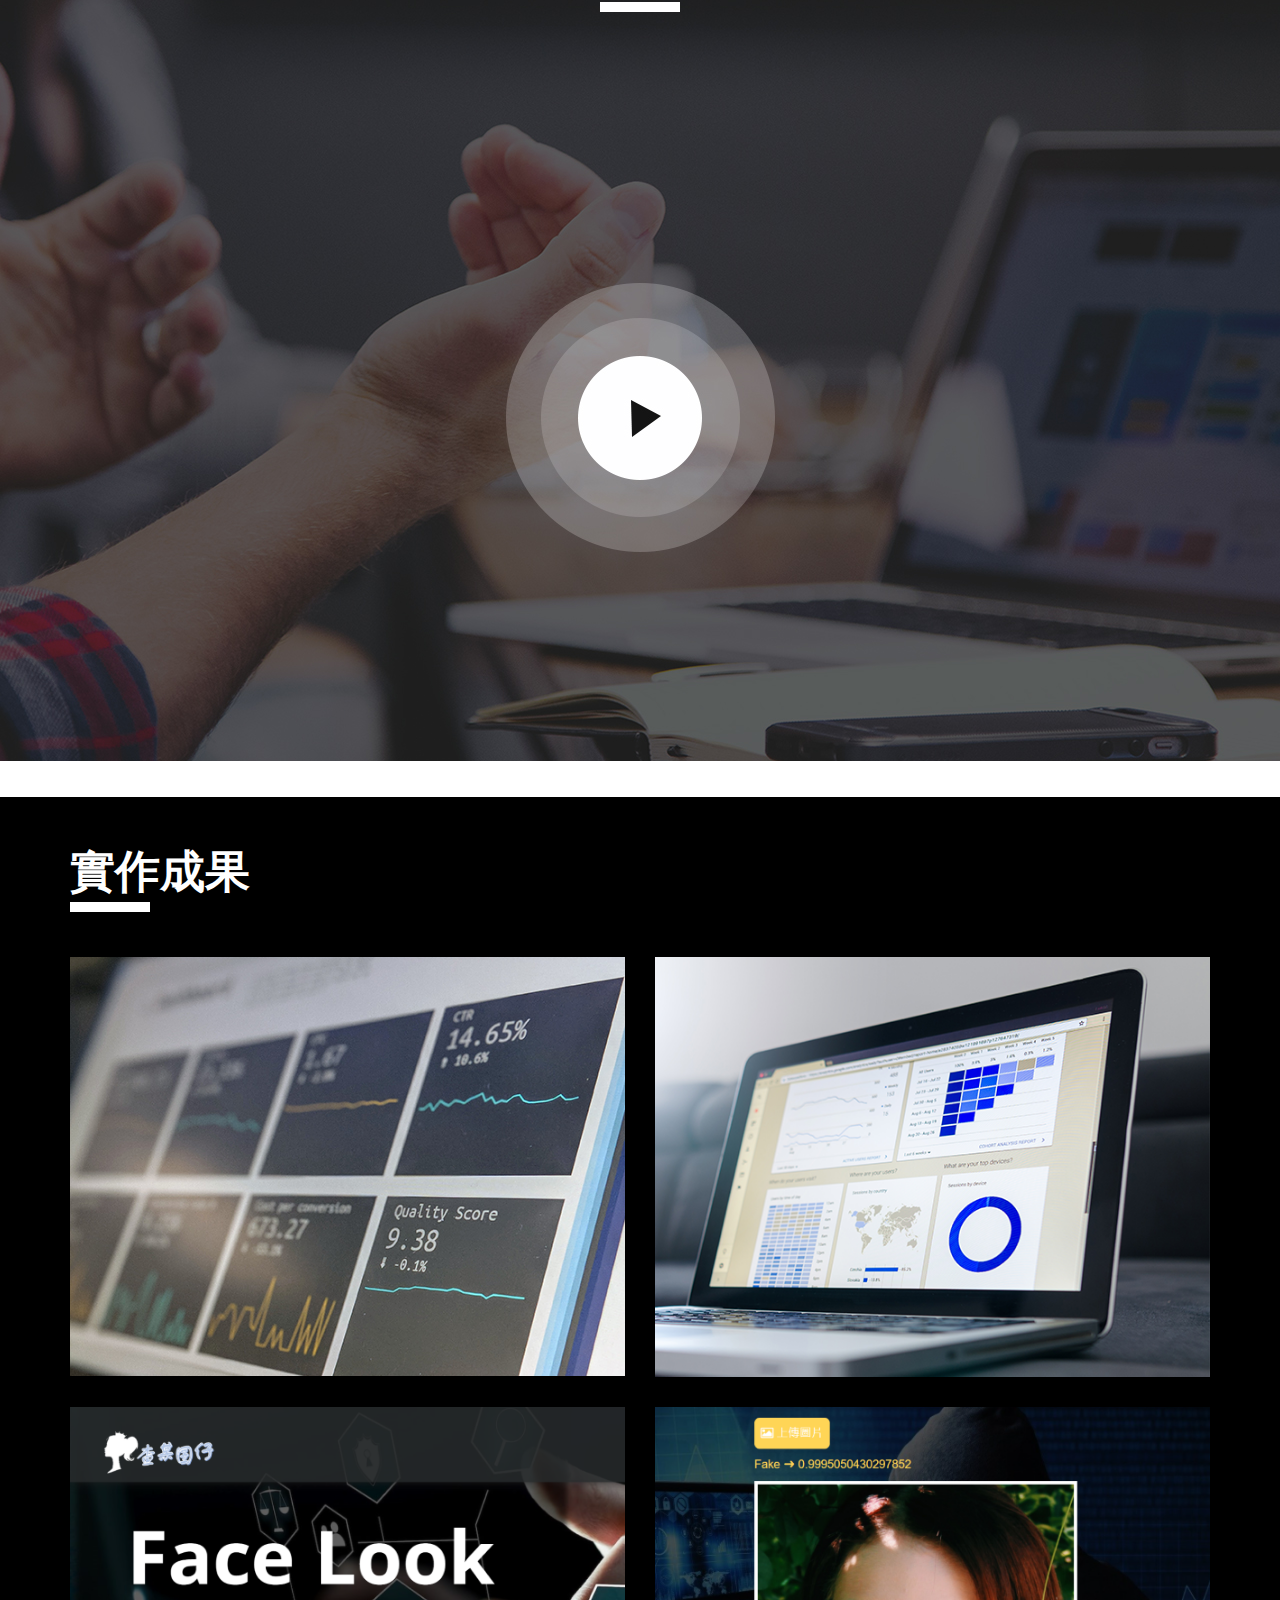
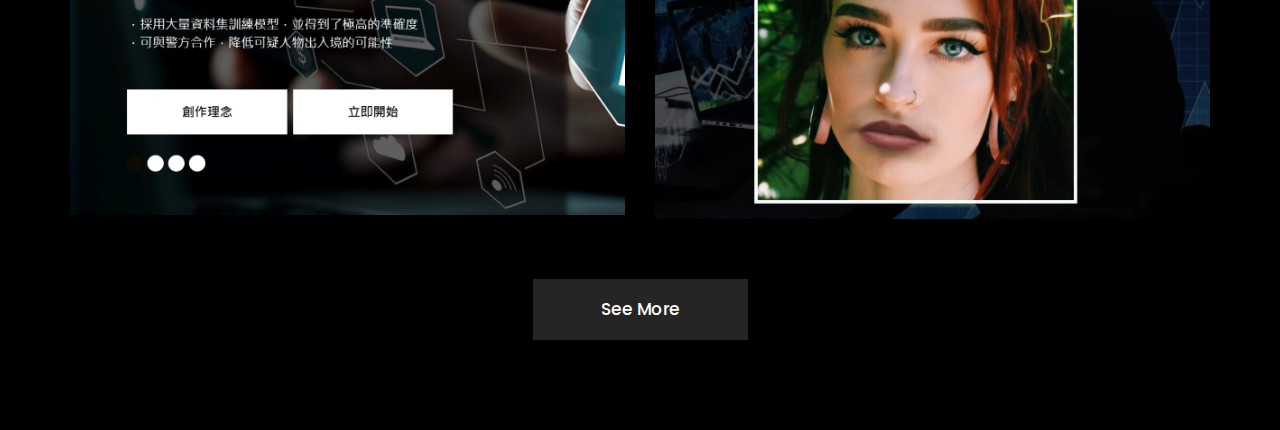
==== commit 9943e11c: "Update index.html" ====
--- a/index.html
+++ b/index.html
@@ -199,7 +199,7 @@
                                        <div id="bo_ho" class="we_box text_align_left" style="margin-bottom: 0px;">
                                           <i><img src="images/p2.png" alt="#"/></i>
                                           <h3>Model <br>模型訓練 - YOLOv8</h3>
-                                          <p>由於YOLO在物件偵測的領域中已有一定的可行性，經過多方面考量後我們這次採用的模型為YOLOv8。透過資料增強的方式提高整體模型的準確度，最終成果的F1 score高達0.9844。
+                                          <p>由於YOLO在物件分類的領域中已有一定的可行性，經過多方面考量後我們這次採用的模型為YOLOv8。透過資料增強的方式提高整體模型的準確度，最終成果的F1 score高達0.9844。
                                           </p>
                                           <a class="read_more" href="we_do.html">Read More</a>
                                        </div>
@@ -592,4 +592,4 @@
       <script src="js/jquery-3.0.0.min.js"></script>
       <script src="js/custom.js"></script>
    </body>
-</html>+</html>
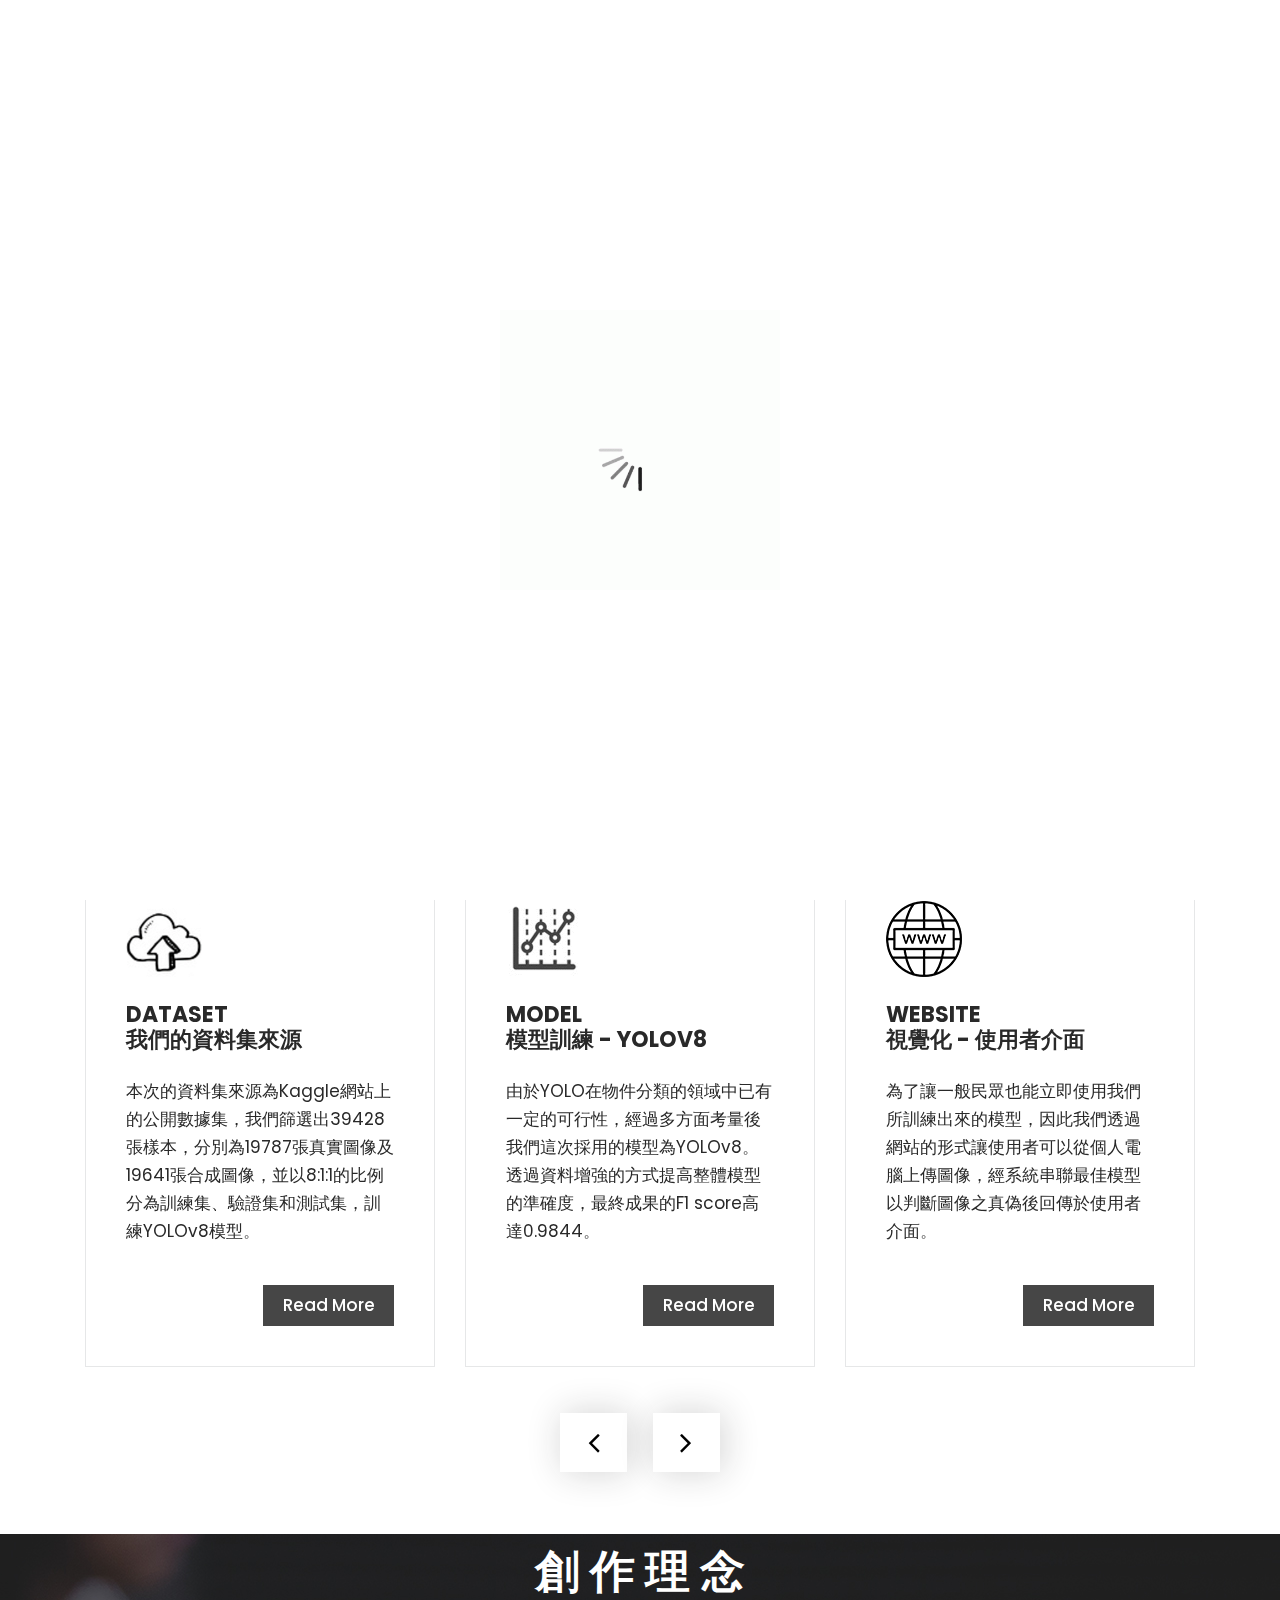
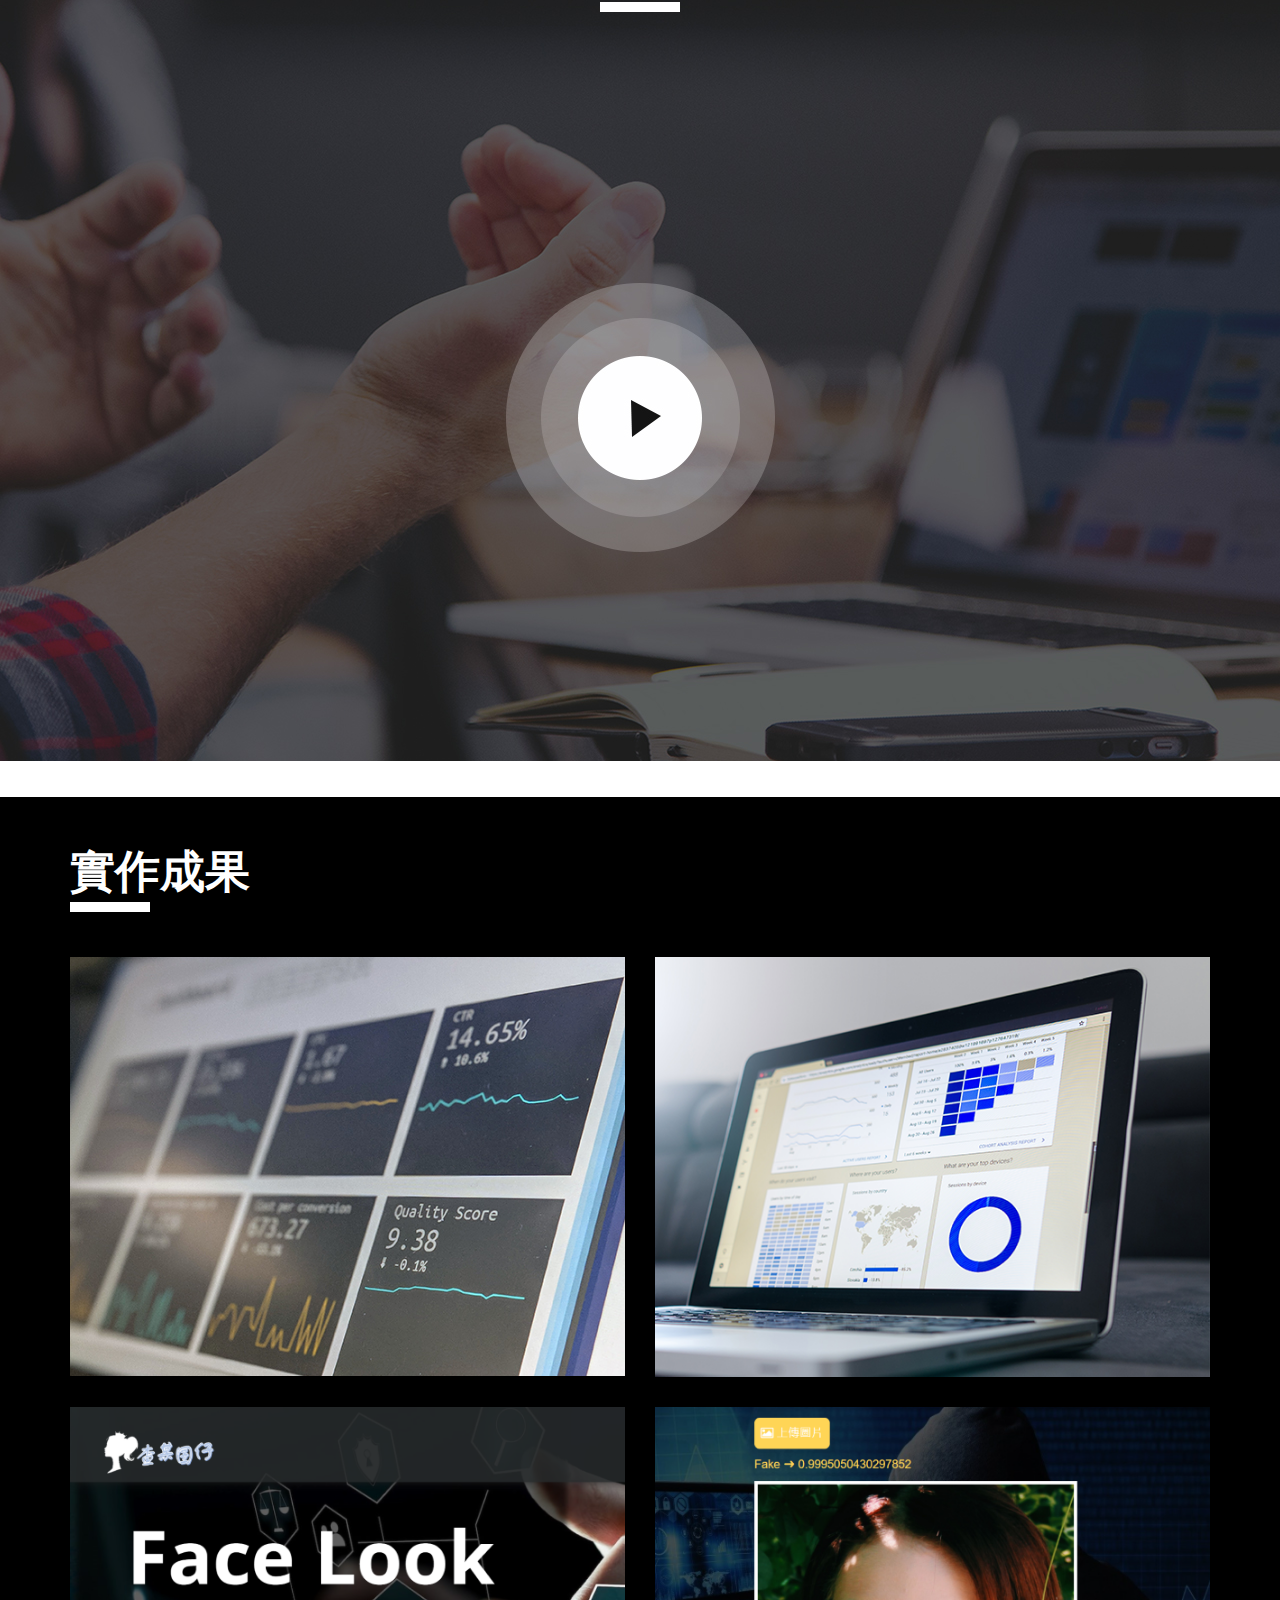
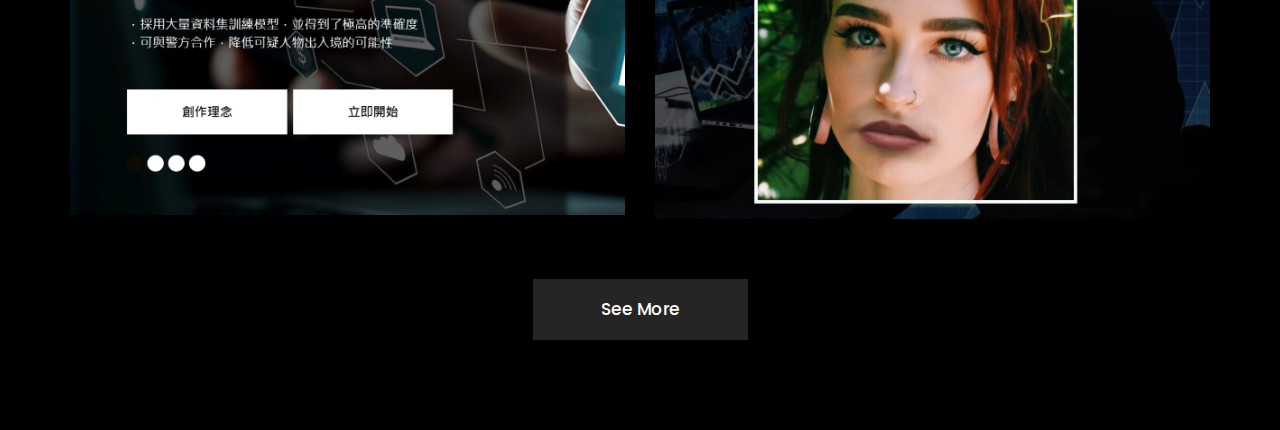
==== commit ca4bad8e: "Update index.html" ====
--- a/index.html
+++ b/index.html
@@ -303,7 +303,7 @@
                               <a href="Javascript:void(0)"><i class="fa fa-link" aria-hidden="true"></i></a>
                            </div>
                            <h3>- 模型成果 -</h3>
-                           <p style="font-weight: bolder;">在訓練模型的過程中，我們將保留最佳模型之檔案，並在訓練結束後以測試及隻圖像作為評估依據。</p>
+                           <p style="font-weight: bolder;">在訓練模型的過程中，我們將保留最佳模型之檔案，並在訓練結束後以測試集之圖像作為評估依據。</p>
                         </div>
                      </figure>
                   </div>
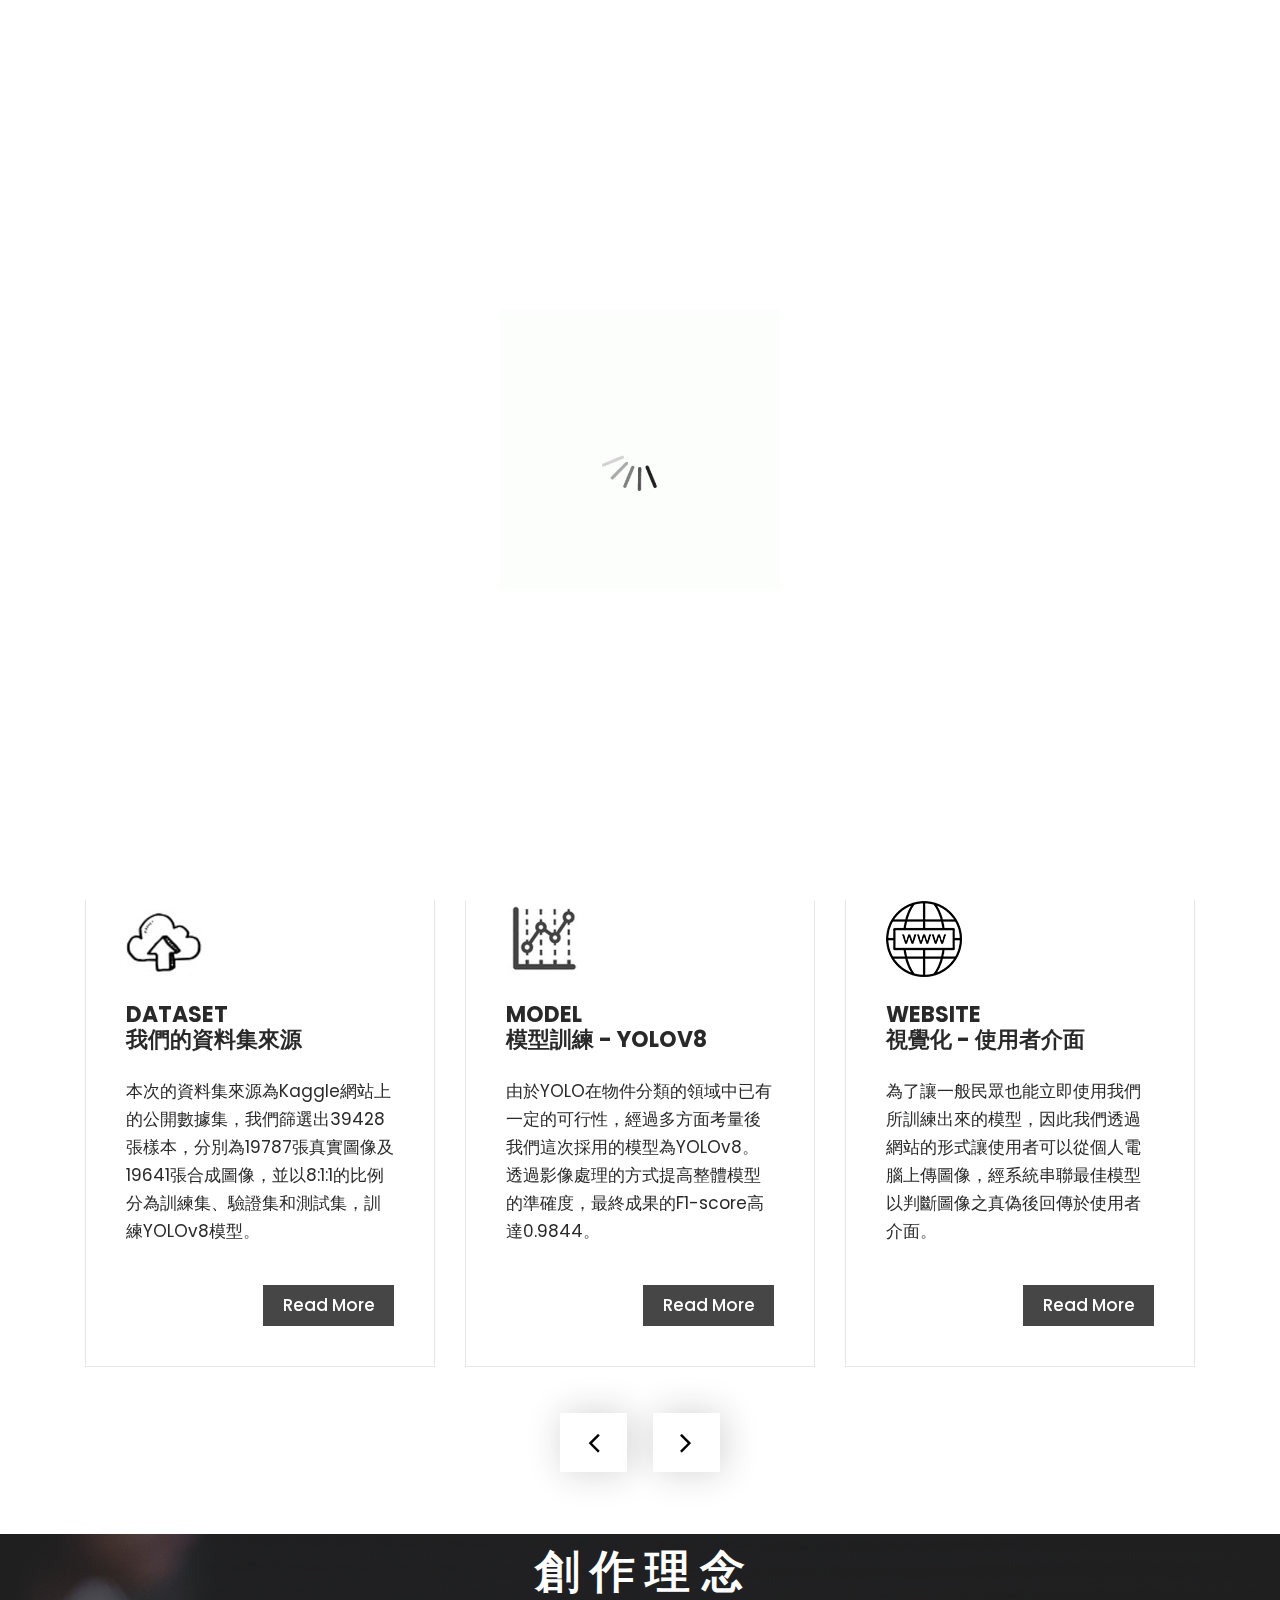
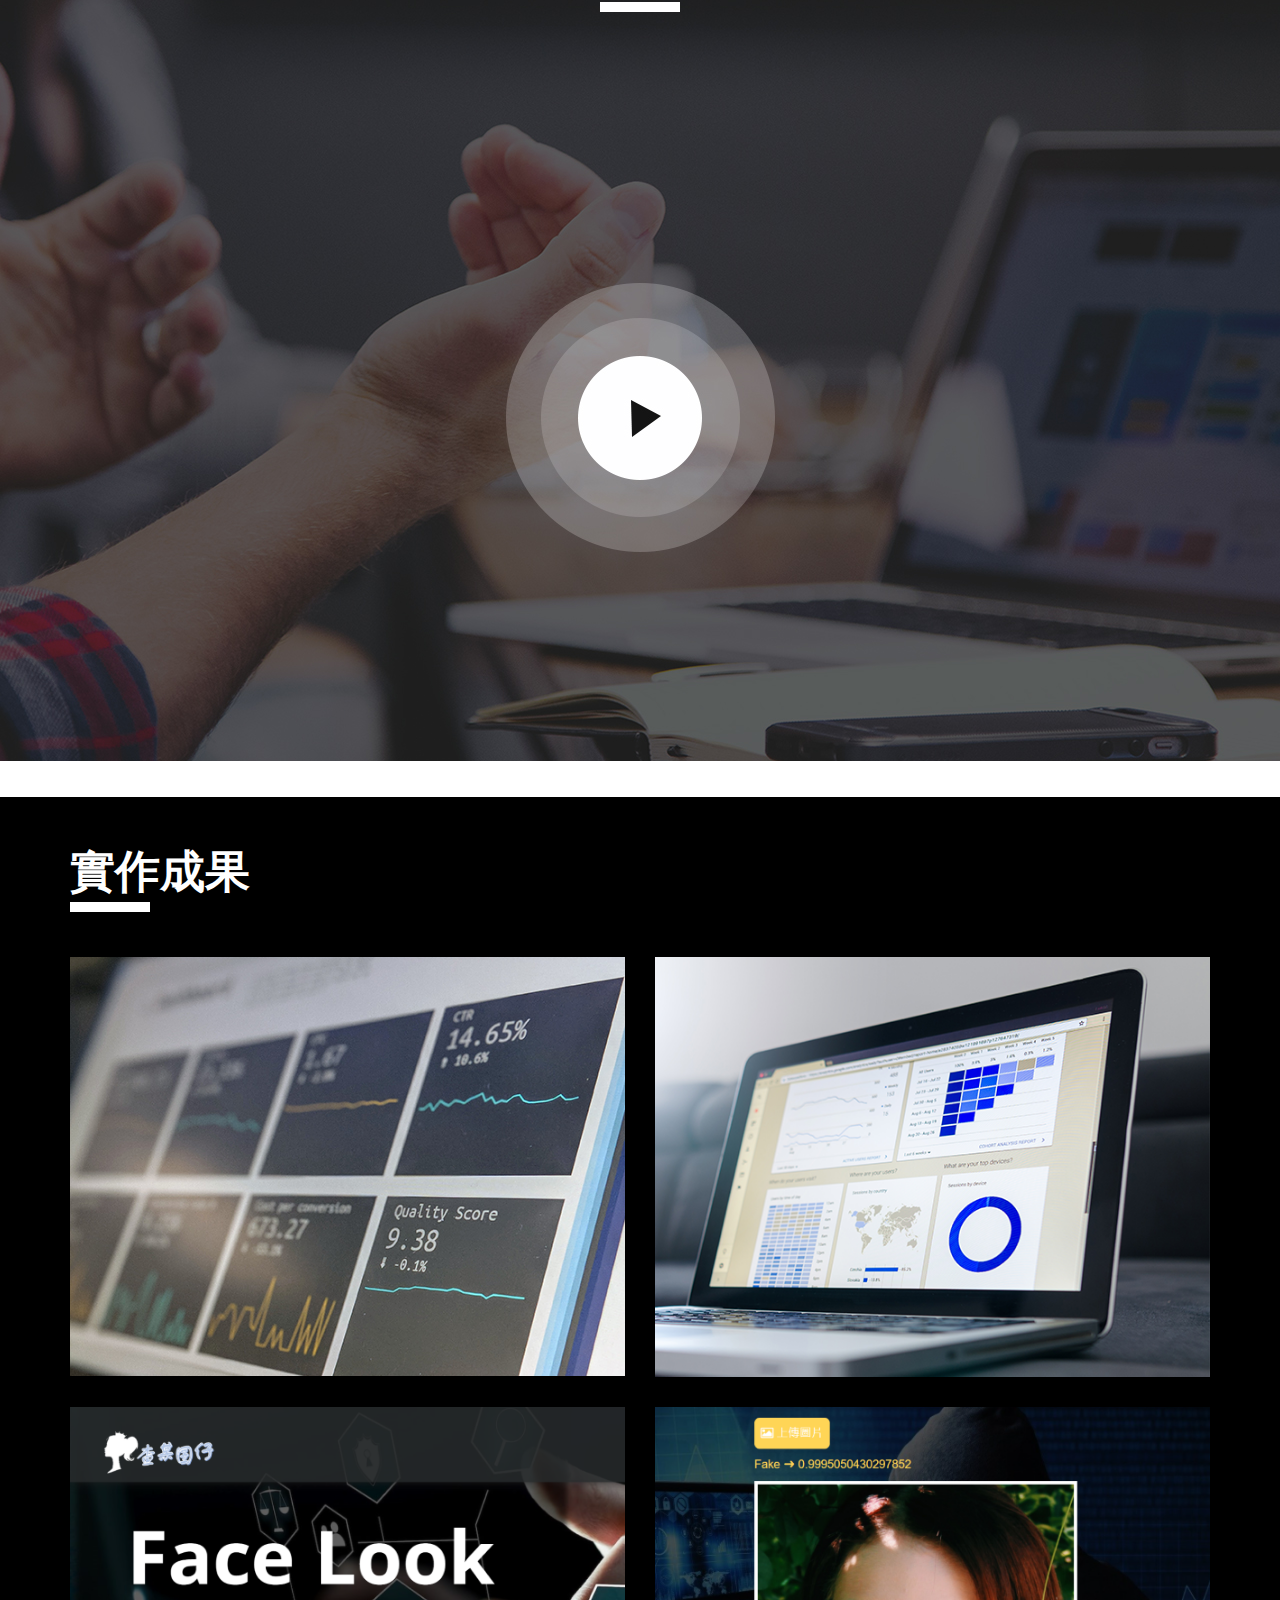
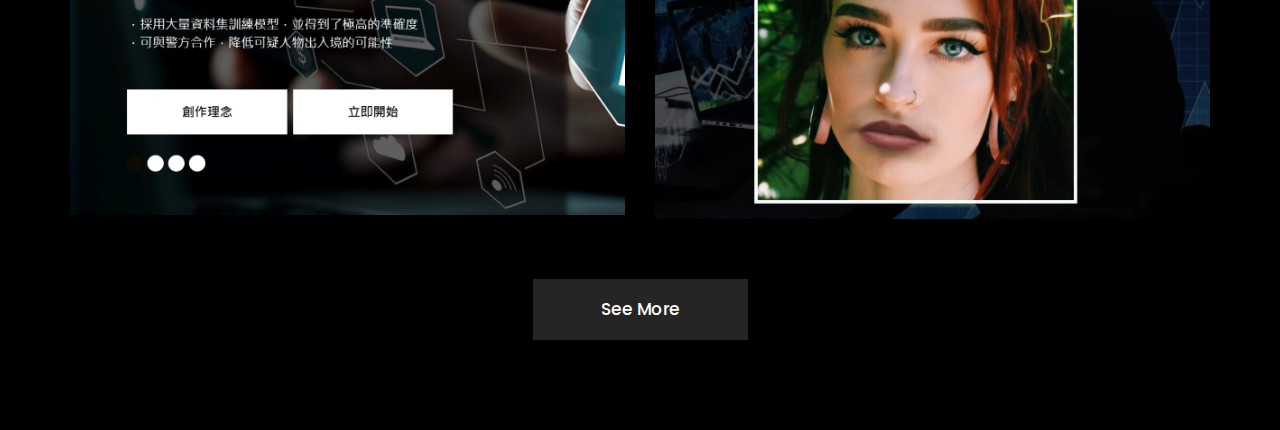
==== commit 27ccac42: "Update index.html" ====
--- a/index.html
+++ b/index.html
@@ -126,7 +126,7 @@
                               <div class="carousel-caption relative">
                                  <div class="bluid">
                                     <h1 style="margin-top: 30px;font-family: Microsoft JhengHei;font-size: 80px;">背 景 流 程</h1>
-                                    <p>．採用大量資料集訓練YOLOv8模型，並藉由資料增強的方式提高準確度 <br>
+                                    <p>．採用大量資料集訓練YOLOv8模型，並藉由影像處理的方式提高準確度 <br>
                                        ．使用網站的方式視覺化成果，以提高使用者互動
                                     </p>
                                     <a class="read_more" href="about.html" style="font-weight: bolder;">創作理念 </a><a class="read_more" href="portfolio.html" style="font-weight:bolder;">立即開始 </a>
@@ -199,7 +199,7 @@
                                        <div id="bo_ho" class="we_box text_align_left" style="margin-bottom: 0px;">
                                           <i><img src="images/p2.png" alt="#"/></i>
                                           <h3>Model <br>模型訓練 - YOLOv8</h3>
-                                          <p>由於YOLO在物件分類的領域中已有一定的可行性，經過多方面考量後我們這次採用的模型為YOLOv8。透過資料增強的方式提高整體模型的準確度，最終成果的F1 score高達0.9844。
+                                          <p>由於YOLO在物件分類的領域中已有一定的可行性，經過多方面考量後我們這次採用的模型為YOLOv8。透過影像處理的方式提高整體模型的準確度，最終成果的F1-score高達0.9844。
                                           </p>
                                           <a class="read_more" href="we_do.html">Read More</a>
                                        </div>
@@ -320,7 +320,7 @@
                            <h3>- 評估指標 -</h3>
                            <p style="font-weight: bolder;">模型評估的常用指標包含Accuracy、Precision、Recall及F1-Score。為了綜合考量Precision與Recall，我們最終的評估指標將採用F1-Score。而測試集的結果為：<br>
                               ．Accuracy=0.9845 ．Precision=0.9922<br>
-                              ．Recall=0.9766 ．F1=0.9844</p>
+                              ．Recall=0.9766 ．F1-score=0.9844</p>
                         </div>
                      </figure>
                   </div>
